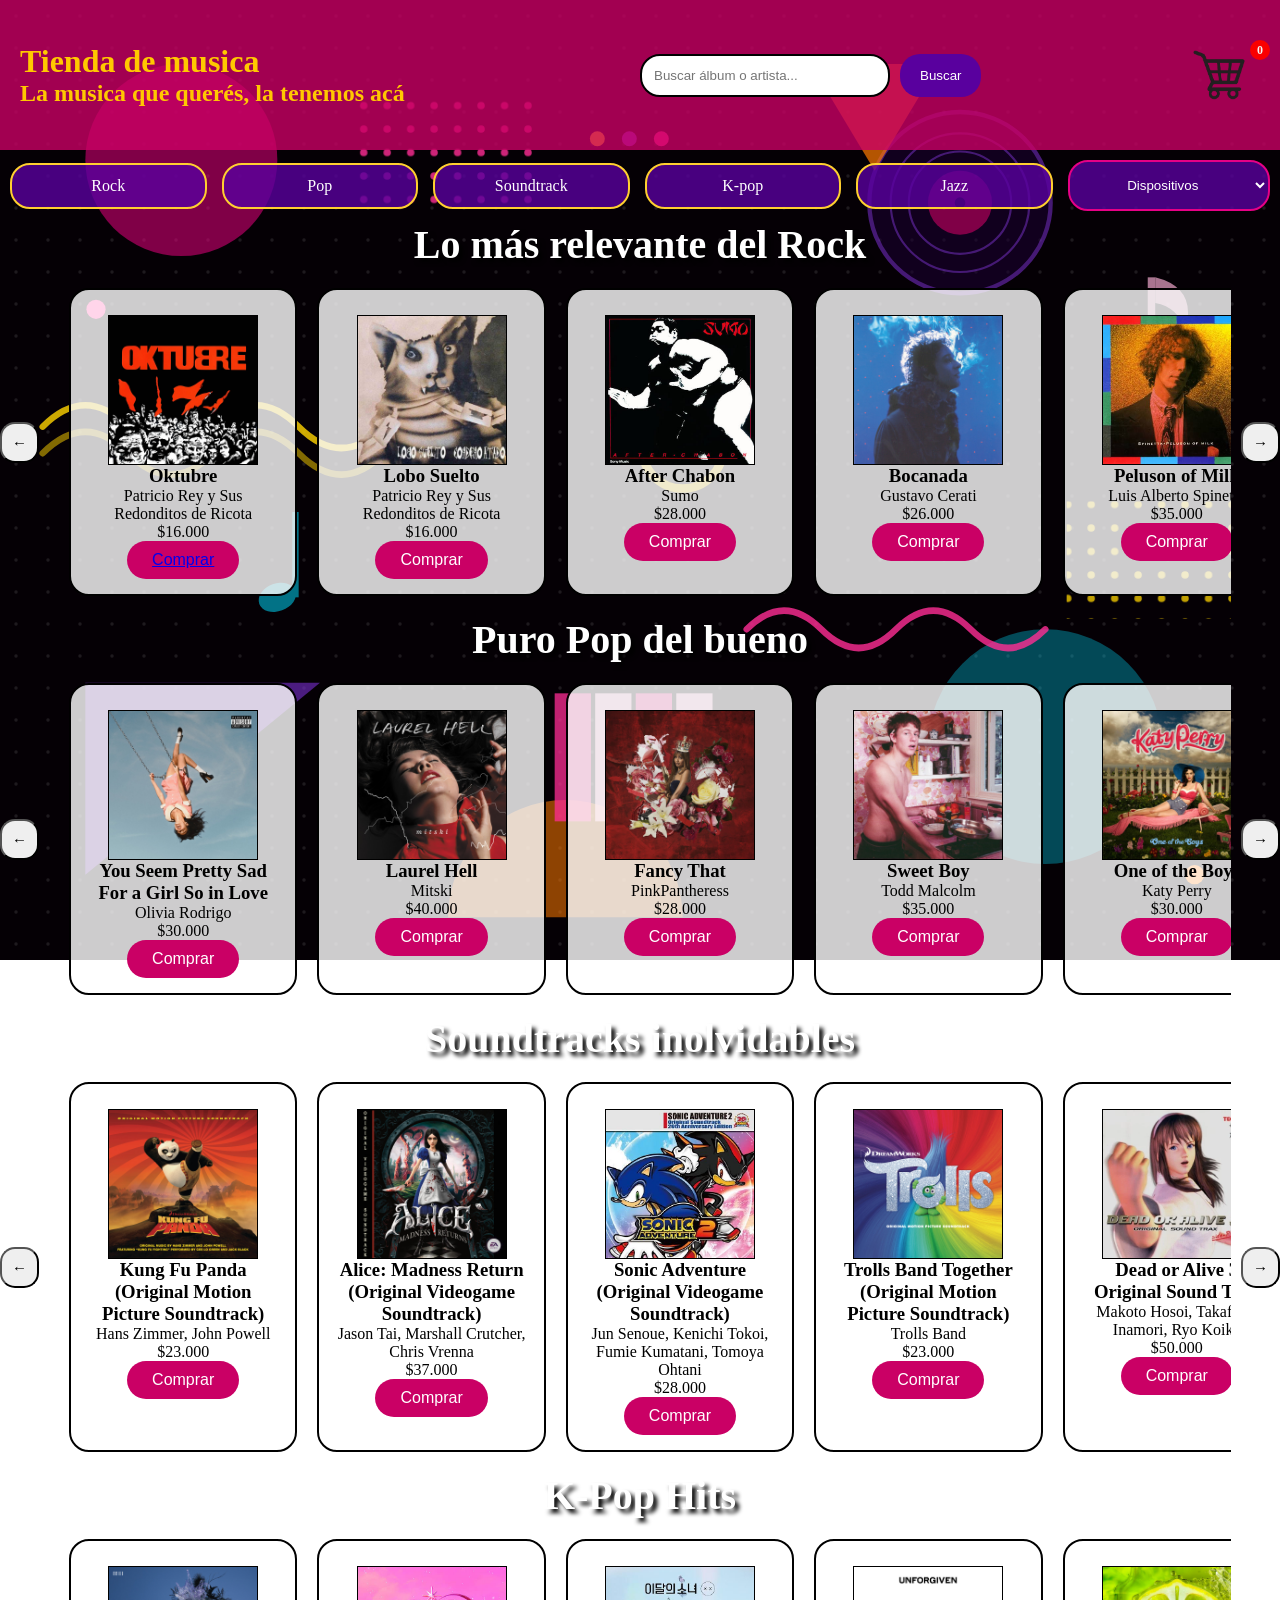
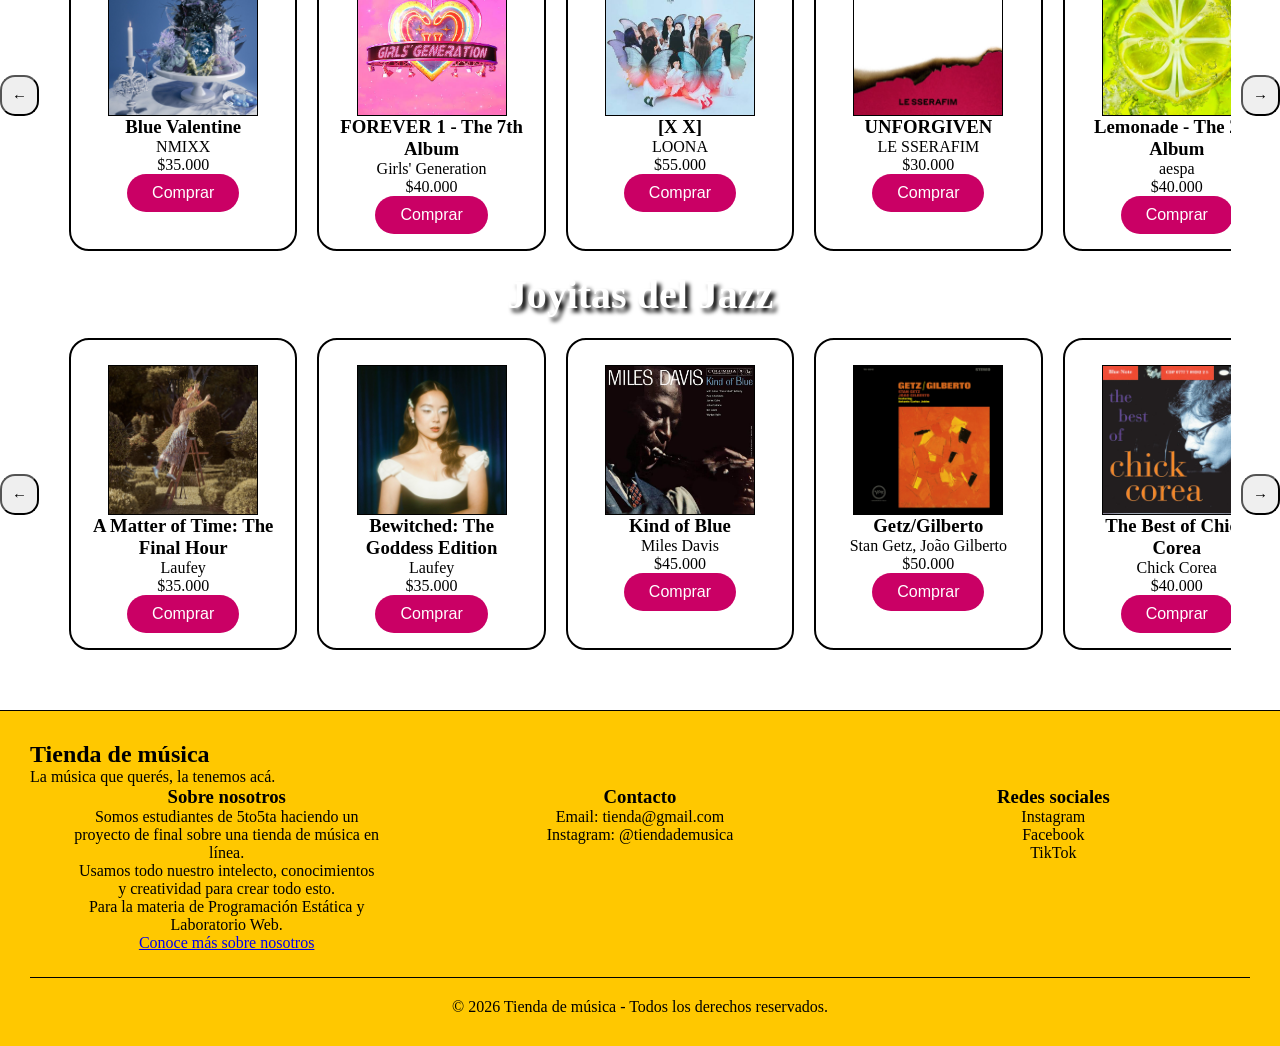
==== Estructuras HTML/Index.html @ fbad21f5 "Subo avance del dia 04/11 de la pagina CarritoDeCompras" ====
<html>
<head>
    <title>Tienda de Musica</title>
    <link rel="stylesheet" href="Index.css">

</head> 

<body>
    
<div class="contenedor">
<header>
    <div class="encabezado">

        <div class="titulo">
            <h1>Tienda de musica</h1>
            <h2>La musica que querés, la tenemos acá</h2>
        </div>

        <div class="buscador">
            <input type="text" placeholder="Buscar álbum o artista...">
            <button>Buscar</button>
        </div>
        <nav>
            <div class="carrito">
                <a href="CarritoDeCompras.html"><img src="Imagenes/carritoImagen.png" alt="Carrito de compras"><span id="contadorCarrito">0</span></a>
            </div>
        </nav>

    </div>
</header>   
</div>
<main>
    <div class="Categorias">
                <a href="#">Rock</a>
                <a href="#">Pop</a>
                <a href="#">Soundtrack</a>
                <a href="#">K-pop</a>
                <a href="#">Jazz</a>    
             <select name="Dispositivos" id="Dispositivos">
        <option value="Dispositivos">Dispositivos</option>  
        <option value="Auriculares"><a href="#">Auriculares</a></option>
        <option value="Parlantes"><a href="#">Parlantes</a></option>
        <option value="Reproductores"><a href="#">Reproductores</a></option>
    </select>
        </div>

<h2 class="titulo-rock">Lo más relevante del Rock</h2>

<div class="carrusel">
<button class="anterior">←</button>

<div class="productos1">
    <div class="Album">
        <img src="Imagenes/PortadaOktubre.jpg" alt="Album Oktubre">
        <h3>Oktubre</h3>
        <p>Patricio Rey y Sus Redonditos de Ricota</p>
        <p>$16.000</p>
        <button class="comprar"><a href="PaginaDeCompraBase.html">Comprar</a></button>    
    </div>
    <div class="Album">
        <img src="Imagenes/PortadaLoboSuelto.jpg" alt="Album Lobo Suelto">
        <h3>Lobo Suelto</h3>
        <p>Patricio Rey y Sus Redonditos de Ricota</p>
        <p>$16.000</p>
        <button class="comprar">Comprar</button>    
    </div>
    <div class="Album">
        <img src="Imagenes/PortadaAfterChabon.jpg" alt="Album After Chabon">
        <h3>After Chabon</h3>
        <p>Sumo</p>
        <p>$28.000</p>
        <button class="comprar">Comprar</button>    
    </div>
    <div class="Album">
        <img src="Imagenes/PortadaBocanada.jpg" alt="Album Bocanada">
        <h3>Bocanada</h3>
        <p>Gustavo Cerati</p>
        <p>$26.000</p>
        <button class="comprar">Comprar</button>    
    </div>
    <div class="Album">
        <img src="Imagenes/PortadaPelusonOfMilk.jpg" alt="Album Peluson of Milk">
        <h3>Peluson of Milk</h3>
        <p>Luis Alberto Spinetta</p>
        <p>$35.000</p>
        <button class="comprar">Comprar</button>    
    </div>
    <div class="Album">
        <img src="Imagenes/PortadaTheCure.jpg" alt="Album The Cure">
        <h3>The Cure</h3>
        <p>The Cure</p>
        <p>$40.000</p>
        <button class="comprar">Comprar</button>
    </div>
    <div class="Album">
        <img src="Imagenes/PortadaRiot.jpg" alt="Album Riot">
        <h3>Riot!</h3>
        <p>Paramore</p>
        <p>$30.000</p>
        <button class="comprar">Comprar</button>
    </div>
    <div class="Album">
        <img src="Imagenes/PortadaAmericanIdiot.jpg" alt="Album American Idiot">
        <h3>American Idiot</h3>
        <p>Green Day</p>
        <p>$25.000</p>
        <button class="comprar">Comprar</button>
    </div>
    <div class="Album">
        <img src="Imagenes/PortadaLetGo.jpg" alt="Album Let Go">
        <h3>Let Go</h3>
        <p>Avril Lavigne</p>
        <p>$32.000</p>
        <button class="comprar">Comprar</button>
    </div>
    <div class="Album">
        <img src="Imagenes/PortadaWeezer.jpg" alt="Album Weezer">
        <h3>Weezer</h3>
        <p>Weezer</p>
        <p>$28.000</p>
        <button class="comprar">Comprar</button>
    </div>
    
    </div>  
     <button class="siguiente">→</button>
    
</div>

<script>
    const productos = document.querySelector(".productos1");
    const siguiente = document.querySelector(".siguiente");
    const anterior = document.querySelector(".anterior");

    siguiente.addEventListener("click", function() {
        productos.scrollLeft += 300;
    });

    anterior.addEventListener("click", function() {
        productos.scrollLeft -= 300;
    });
</script>

<h2 class="titulo-pop">Puro Pop del bueno</h2>

<div class="carrusel">
<button class="anterior2">←</button>

<div class="productos2">
    <div class="Album">
        <img src="Imagenes/PortadaOliviaRodrigo.jpg" alt="Album Olivia Rodrigo">
        <h3>You Seem Pretty Sad For a Girl So in Love</h3>
        <p>Olivia Rodrigo</p>
        <p>$30.000</p>
        <button class="comprar">Comprar</button>    
    </div>
    <div class="Album">
        <img src="Imagenes/PortadaLaurelHell.jpg" alt="Album Laurel Hell">
        <h3>Laurel Hell</h3>
        <p>Mitski</p>
        <p>$40.000</p>
        <button class="comprar">Comprar</button>    
    </div>
    <div class="Album">
        <img src="Imagenes/PortadaFancyThat.jpg" alt="Album Fancy That">
        <h3>Fancy That</h3>
        <p>PinkPantheress</p>
        <p>$28.000</p>
        <button class="comprar">Comprar</button>    
    </div>
    <div class="Album">
        <img src="Imagenes/PortadaSweetBoy.jpg" alt="Album Sweet Boy">
        <h3>Sweet Boy</h3>
        <p>Todd Malcolm</p>
        <p>$35.000</p>
        <button class="comprar">Comprar</button>    
    </div>
    <div class="Album">
        <img src="Imagenes/PortadaOneOfTheBoys.jpg" alt="Album One of the Boys">
        <h3>One of the Boys</h3>
        <p>Katy Perry</p>
        <p>$30.000</p>
        <button class="comprar">Comprar</button>    
    </div>
    <div class="Album">
        <img src="Imagenes/PortadaBabyOneMoreTime.jpg" alt="Album One More Time">
        <h3>...Baby One More Time</h3>
        <p>Britney Spears</p>
        <p>$28.000</p>
        <button class="comprar">Comprar</button>    
    </div>
    <div class="Album">
        <img src="Imagenes/PortadaBornThisWay.jpg" alt="Album Born This Way">
        <h3>Born This Way</h3>
        <p>Lady Gaga</p>
        <p>$35.000</p>
        <button class="comprar">Comprar</button>    
    </div>
    <div class="Album">
        <img src="Imagenes/PortadaElTemploDelPop.jpg" alt="Album El Templo del Pop">
        <h3>El Templo del Pop</h3>
        <p>Miranda!</p>
        <p>$23.000</p>
        <button class="comprar">Comprar</button>    
    </div>
    <div class="Album">
        <img src="Imagenes/PortadaSinRestricciones.jpg" alt="Album Sin Restricciones">
        <h3>Sin Restricciones</h3>
        <p>Miranda!</p>
        <p>$23.000</p>
        <button class="comprar">Comprar</button>    
    </div>

    </div>  
     <button class="siguiente2">→</button>
    
</div>

<script>
    const productosPop = document.querySelector(".productos2");
    const siguientePop = document.querySelector(".siguiente2");
    const anteriorPop = document.querySelector(".anterior2");

    siguientePop.addEventListener("click", function() {
        productosPop.scrollLeft += 300;
    });

    anteriorPop.addEventListener("click", function() {
        productosPop.scrollLeft -= 300;
    });
</script>

<h2 class="titulo-soundtrack">Soundtracks inolvidables</h2>

<div class="carrusel">
<button class="anterior3">←</button>

<div class="productos3">
    <div class="Album">
        <img src="Imagenes/PortadaKungFuPanda.jpg" alt="Album Kung Fu Panda">
        <h3>Kung Fu Panda (Original Motion Picture Soundtrack)</h3>
        <p>Hans Zimmer, John Powell</p>
        <p>$23.000</p>
        <button class="comprar">Comprar</button>    
    </div>
    <div class="Album">
        <img src="Imagenes/PortadaAliceMadnessReturn.jpg" alt="Album Alice Madness Return">
        <h3>Alice: Madness Return (Original Videogame Soundtrack)</h3>
        <p>Jason Tai, Marshall Crutcher, Chris Vrenna</p>
        <p>$37.000</p>
        <button class="comprar">Comprar</button>    
    </div>
    <div class="Album">
        <img src="Imagenes/PortadaSonicAdventure.jpg" alt="Album Sonic Adventure">
        <h3>Sonic Adventure (Original Videogame Soundtrack)</h3>
        <p>Jun Senoue, Kenichi Tokoi, Fumie Kumatani, Tomoya Ohtani</p>
        <p>$28.000</p>
        <button class="comprar">Comprar</button>    
    </div>
    <div class="Album">
        <img src="Imagenes/PortadaTrolls.jpg" alt="Album Trolls">
        <h3>Trolls Band Together (Original Motion Picture Soundtrack)</h3>
        <p>Trolls Band</p>
        <p>$23.000</p>
        <button class="comprar">Comprar</button>    
    </div>
    <div class="Album">
        <img src="Imagenes/PortadaDeadOrAlive3.jpg" alt="Album Dead or Alive 3">
        <h3>Dead or Alive 3 Original Sound Trax</h3>
        <p>Makoto Hosoi, Takafumi Inamori, Ryo Koike</p>
        <p>$50.000</p>
        <button class="comprar">Comprar</button>    
    </div>
    <div class="Album">
        <img src="Imagenes/PortadaCars.jpg" alt="Album Cars">
        <h3>Cars (Original Motion Picture Soundtrack)</h3>
        <p>John Powell, Randy Newman</p>
        <p>$25.000</p>
        <button class="comprar">Comprar</button>    
    </div>
    <div class="Album">
        <img src="Imagenes/PortadaZelda.jpg" alt="Album The Legend of Zelda">
        <h3>The Legend of Zelda: Ocarina of Time (Original Soundtrack)</h3>
        <p>Koji Kondo</p>
        <p>$40.000</p>
        <button class="comprar">Comprar</button>    
    </div>
    <div class="Album">
        <img src="Imagenes/PortadaRocky.jpg" alt="Album Rocky">
        <h3>Rocky III: "Eye of the Tiger survivor" (Original Motion Picture Soundtrack)</h3>
        <p>Frankie Sullivan, Jim Peterik</p>
        <p>$30.000</p>
        <button class="comprar">Comprar</button>    
    </div>
    <div class="Album">
        <img src="Imagenes/PortadaSplatoon2.jpg" alt="Album Splatoon 2">
        <h3>Splatoon 2 (Original Soundtrack)</h3>
        <p>Toru Minegishi, Ryo Nagamatsu, Mitsuhiro Kida, Takahisa Yamamoto,Isami Yoshida</p>
        <p>$60.000</p>
        <button class="comprar">Comprar</button>    
    </div>
    <div class="Album">
        <img src="Imagenes/PortadaIDV.jpg" alt="Album IDV">
        <h3>Identity V Anniversary Sound Track(Call of the Abyss)</h3>
        <p>Wang Jingfei, Tang Yuchen, Zhejiang, Lang Lang</p>
        <p>$45.000</p>
        <button class="comprar">Comprar</button>    
    </div>

    </div>  
     <button class="siguiente3">→</button>
    
</div>

<script>
    const productosSoundtrack = document.querySelector(".productos3");
    const siguienteSoundtrack = document.querySelector(".siguiente3");
    const anteriorSoundtrack = document.querySelector(".anterior3");

    siguienteSoundtrack.addEventListener("click", function() {
        productosSoundtrack.scrollLeft += 300;
    });

    anteriorSoundtrack.addEventListener("click", function() {
        productosSoundtrack .scrollLeft -= 300;
    });
</script>

<h2 class="titulo-kpop">K-Pop Hits</h2>

<div class="carrusel">
<button class="anterior4">←</button>

<div class="productos4">
    <div class="Album">
        <img src="Imagenes/PortadaBlueValentine.jpg" alt="Album Blue Valentine">
        <h3>Blue Valentine</h3>
        <p>NMIXX</p>
        <p>$35.000</p>
        <button class="comprar">Comprar</button>    
    </div>
    <div class="Album">
        <img src="Imagenes/PortadaFOREVER1.jpg" alt="Album FOREVER 1">
        <h3>FOREVER 1 - The 7th Album</h3>
        <p>Girls' Generation</p>
        <p>$40.000</p>
        <button class="comprar">Comprar</button>    
    </div>
    <div class="Album">
        <img src="Imagenes/PortadaXX.jpg" alt="Album Loona">
        <h3>[X X]</h3>
        <p>LOONA</p>
        <p>$55.000</p>
        <button class="comprar">Comprar</button>    
    </div>
    <div class="Album">
        <img src="Imagenes/PortadaUnforgiven.jpg" alt="Album Unforgiven">
        <h3>UNFORGIVEN</h3>
        <p>LE SSERAFIM</p>
        <p>$30.000</p>
        <button class="comprar">Comprar</button>    
    </div>
    <div class="Album">
        <img src="Imagenes/PortadaLemonade.jpg" alt="Album Lemonade">
        <h3>Lemonade - The 2nd Album</h3>
        <p>aespa</p>
        <p>$40.000</p>
        <button class="comprar">Comprar</button>    
    </div>
    <div class="Album">
        <img src="Imagenes/PortadaEyesWideOpen.jpg" alt="Album Eyes Wide Open">
        <h3>Eyes Wide Open</h3>
        <p>TWICE</p>
        <p>$35.000</p>
        <button class="comprar">Comprar</button>    
    </div>
    <div class="Album">
        <img src="Imagenes/PortadaRedLight.jpg" alt="Album Red Light">
        <h3>Red Light - The 3rd Album</h3>
        <p>f(x)</p>
        <p>$45.000</p>
        <button class="comprar">Comprar</button>    
    </div>
    <div class="Album">
        <img src="Imagenes/PortadaTheRed.jpg" alt="Album The Red">
        <h3>The Red - The 1st Album</h3>
        <p>Red Velvet</p>
        <p>$40.000</p>
        <button class="comprar">Comprar</button>    
    </div>
    <div class="Album">
        <img src="Imagenes/PortadaPeekABoo.jpg" alt="Album Peek-A-Boo">
        <h3>Perfect Velvet - The 2nd Album</h3>
        <p>Red Velvet</p>
        <p>$40.000</p>
        <button class="comprar">Comprar</button>    
    </div>
    <div class="Album">
        <img src="Imagenes/PortadaTheWonderYears.jpg" alt="Album The Wonder Years">
        <h3>The Wonder Years</h3>
        <p>Wonder Girls</p>
        <p>$60.000</p>
        <button class="comprar">Comprar</button>    
    </div>

    </div>  
     <button class="siguiente4">→</button>
    
</div>

<script>
    const productosKpop = document.querySelector(".productos4");
    const siguienteKpop = document.querySelector(".siguiente4");
    const anteriorKpop = document.querySelector(".anterior4");

    siguienteKpop.addEventListener("click", function() {
        productosKpop.scrollLeft += 300;
    });

    anteriorKpop.addEventListener("click", function() {
        productosKpop .scrollLeft -= 300;
    });
</script>

<h2 class="titulo-Jazz">Joyitas del Jazz</h2>

<div class="carrusel">
<button class="anterior5">←</button>

<div class="productos5">
    <div class="Album">
        <img src="Imagenes/PortadaAMatterofTime.jpg" alt="Album A Matter of Time">
        <h3>A Matter of Time: The Final Hour</h3>
        <p>Laufey</p>
        <p>$35.000</p>
        <button class="comprar">Comprar</button>    
    </div>
    <div class="Album">
        <img src="Imagenes/PortadaBewitched.jpg" alt="Album Bewitched">
        <h3>Bewitched: The Goddess Edition</h3>
        <p>Laufey</p>
        <p>$35.000</p>
        <button class="comprar">Comprar</button>    
    </div>
    <div class="Album">
        <img src="Imagenes/PortadaKindofBlue.jpg" alt="Album Kind of Blue">
        <h3>Kind of Blue</h3>
        <p>Miles Davis</p>
        <p>$45.000</p>
        <button class="comprar">Comprar</button>    
    </div>
    <div class="Album">
        <img src="Imagenes/PortadaGetzGiliberto.jpg" alt="Album Getz/Gilberto">
        <h3>Getz/Gilberto</h3>
        <p>Stan Getz, João Gilberto</p>
        <p>$50.000</p>
        <button class="comprar">Comprar</button>    
    </div>
    <div class="Album">
        <img src="Imagenes/PortadaTheBestOfChickCorea.jpg" alt="Album The Best of Chick Corea">
        <h3>The Best of Chick Corea</h3>
        <p>Chick Corea</p>
        <p>$40.000</p>
        <button class="comprar">Comprar</button>    
    </div>
    <div class="Album">
        <img src="Imagenes/PortadaBossaHulaNova.jpg" alt="Album Bossa Hula Nova">
        <h3>Bossa Hula Nova</h3>
        <p>Lisa Ono</p>
        <p>$50.000</p>
        <button class="comprar">Comprar</button>    
    </div>
    <div class="Album">
        <img src="Imagenes/PortadaSeychelles.jpg" alt="Album SEYCHELLES">
        <h3>SEYCHELLES</h3>
        <p>Masayoshi Takanaka</p>
        <p>$35.000</p>
        <button class="comprar">Comprar</button>    
    </div>
    <div class="Album">
        <img src="Imagenes/PortadaBrasilianSkies.jpg" alt="Album Brasilian Skies">
        <h3>Brasilian Skies</h3>
        <p>Masayoshi Takanaka</p>
        <p>$35.000</p>
        <button class="comprar">Comprar</button>    
    </div>
    <div class="Album">
        <img src="Imagenes/PortadaMemoryBomb.jpg" alt="Album Memory Bomb">
        <h3>Memory Bomb</h3>
        <p>Kiefer</p>
        <p>$50.000</p>
        <button class="comprar">Comprar</button>    
    </div>
    <div class="Album">
        <img src="Imagenes/PortadaDedicatedToYou.jpg" alt="Album Dedicated to You">
        <h3>Dedicated to You</h3>
        <p>Branford Marsalis Quartet</p>
        <p>$43.000</p>
        <button class="comprar">Comprar</button>    
    </div>

    </div>  
     <button class="siguiente5">→</button>
    
</div>

<script>
    const productosJazz = document.querySelector(".productos5");
    const siguienteJazz = document.querySelector(".siguiente5");
    const anteriorJazz = document.querySelector(".anterior5");

    siguienteJazz.addEventListener("click", function() {
        productosJazz.scrollLeft += 300;
    });

    anteriorJazz.addEventListener("click", function() {
        productosJazz .scrollLeft -= 300;
    });
</script>

</main>

<footer class="pie">
<div class="tituloProyecto">
    <h2>Tienda de música</h2>
    <p>La música que querés, la tenemos acá.</p>
    </div>

    <div class="informacion">
        <div>
            <h3>Sobre nosotros</h3>
            <p>Somos estudiantes de 5to5ta haciendo un proyecto de final sobre una tienda de música en línea.</p>
            <P>Usamos todo nuestro intelecto, conocimientos y creatividad para crear todo esto.</P>
            <p>Para la materia de Programación Estática y Laboratorio Web.</p>
            <a href="Nosotros.html">Conoce más sobre nosotros</a>
        </div>
        <div>
            <h3>Contacto</h3>
            <p>Email: tienda@gmail.com</p>
            <p>Instagram: @tiendademusica</p>
        </div>
         <div>
            <h3>Redes sociales</h3>
            <p>Instagram</p>
            <p>Facebook</p>
            <p>TikTok</p>
        </div>
    </div>
    <div class="derechosAutor">
        <p>© 2026 Tienda de música - Todos los derechos reservados.</p>
    </div>

</footer>
<script>
    
    document.addEventListener("click", function(evento) { 
   
    if (evento.target.classList.contains("comprar")) { 
        const tarjetaAlbum = evento.target.closest(".Album"); 
        
        if (tarjetaAlbum) { 
           
            const infoDiscoSeleccionado = { 
                titulo: tarjetaAlbum.querySelector("h3")?.textContent || "Sin título", 
                artista: tarjetaAlbum.querySelector("p")?.textContent || "Artista desconocido", 
                imagen: tarjetaAlbum.querySelector("img")?.getAttribute("src") || "" 
            }; 
            
            localStorage.setItem("discoParaFicha", JSON.stringify(infoDiscoSeleccionado)); 
            window.location.href = "PaginaDeCompraBase.html"; 
        } 
    } 
}); 

function actualizarContadorIndex() { 
    const contador = document.getElementById("contadorCarrito"); 
    if (!contador) return; 

    const carrito = JSON.parse(localStorage.getItem("carritoTienda")) || []; 
    const totalProductos = carrito.reduce((acumulador, item) => acumulador + (item.cantidad || 0), 0); 
    
    contador.textContent = totalProductos; 
} 


document.addEventListener("DOMContentLoaded", actualizarContadorIndex);
</script>
</body>

</html>
---- Estructuras HTML/Index.css ----
*{
    box-sizing: border-box;
    padding: 0;
    margin: 0;
}

body {
    background: url("Estilo Imagenes/FondoPaginaIndex.svg");
    background-size: cover;
    background-attachment: fixed;
    background-repeat: no-repeat;
    margin: 0;
}



.contenedor {
  display: flex;
  flex-direction: column;
  background-color: rgb(202, 0, 101, 0.8);
}

header{
    position: relative;
}
header nav {
  position: absolute;
  right: 20px;
  top: 50px;
  align-items: center;
}

header nav img{
  height: 50px;

}

#contadorCarrito {
  position: absolute;
  top: -10px;
  right: -10px;
  background-color: hsl(0, 100%, 49%);
  color: #f3f3f3;
  border-radius: 100%;
  display: inline-block;
  width: 20px;
  line-height: 20px;
  aspect-ratio: 1;
  text-align: center;
  font-size: 12px;
  font-weight: bold;
 
}
.encabezado{
  height: 150px;
  padding: 20px;
  min-height: 60px;
  font-family: Georgia, serif;

  position: relative;
    display: flex;
    align-items: center;
    border-radius: 20px;
}

.encabezado h1 {
  color: rgb(255, 200, 0);
}

.encabezado h2 {
  margin-top: 0;
  color: rgb(255, 200, 0);
}

.buscador {
    position: absolute;
    left: 50%;
    display: flex;
    gap: 10px;
}

.buscador input {
    padding: 12px;
    width: 250px;
    border: 2px solid black;
    border-radius: 20px;
}

.buscador button {
    padding: 12px 20px;
    background-color: rgb(89, 0, 158);
    color: white;
    border: none;
    border-radius: 20px;
}

.titulo-rock, .titulo-pop, .titulo-soundtrack, .titulo-kpop, .titulo-Jazz {
    text-align: center;
    font-size: 40px;
    color: white;
    text-shadow: black 4px 4px 4px;
}

    .Categorias {
    display: flex;
    flex-direction: row;
    justify-content: space-between;
    align-items: center;
    gap: 15px;
    padding: 10px;
    overflow-x: auto;
    scrollbar-width: none;
}

.Categorias a {
    flex: 1;
    text-align: center;
    padding: 12px;
    border: 2px solid rgb(255, 207, 48);
    border-radius: 20px;
    background-color: rgb(89, 0, 158, 0.8);
    color: white;
    text-decoration: none;
}       

    .Categorias a:link, .Categorias a:visited {
    color: white;
    }

    .Categorias select {
    flex: 1;
    text-align: center;
    color: white;
    padding: 15px;
    border: 2px solid rgb(230, 0, 134);
    box-sizing: border-box;
    border-radius: 20px;
    background-color: rgb(89, 0, 158, 0.8);
}

.carrusel {
    display: flex;
    align-items: center;
    gap: 10px;      
}

.productos1, .productos2, .productos3, .productos4, .productos5 {
    display: flex;
    gap: 20px;
    padding: 20px;
    overflow: hidden;
    flex: 1;
    scroll-behavior: smooth;
}

.album {
    flex: 0 0 20%;
    border: 2px solid;
    padding: 15px;
    text-align: center;
    background-color: rgba(255, 255, 255, 0.8);
    border-radius: 20px;
    transition: transform 0.3s;

}

.album:hover {
    transform: scale(1.05);
}

.album img {
    margin-top: 10px;
    width: 150px;
    height: 150px;
    border: 1px solid black;
    object-fit: cover;
}

.anterior, .siguiente, .anterior2,.siguiente2,
 .anterior3,.siguiente3, .anterior4,.siguiente4,
  .anterior5,.siguiente5 {
    font-size: 15px;
    padding: 10px;
     border-radius: 15px;
     transition-duration: 2s;
     transition-property: all;
     transition-timing-function: ease-in-out;
     
}

.comprar {
    background-color: rgb(202, 0, 101);
    color: white;
    border: none;
    padding: 10px 25px;
    border-radius: 20px;
    font-size: 16px;
}

.comprar a:hover, .comprar a:visited {
    color: white;
}

    .pie {
        padding: 30px;
        margin-top: 40px;
        border-top: 1px solid black;
        background-color: rgb(255, 200, 0);
    }

    .informacion {
        display: flex;
        justify-content: space-around;
        gap: 20px;
    }

    .informacion div {
        width: 25%;
        text-align: center;
    }

    .derechosAutor {
        text-align: center;
        border-top: 1px solid black;
        margin-top: 25px;
        padding-top: 20px;
        width: 100%;
    }
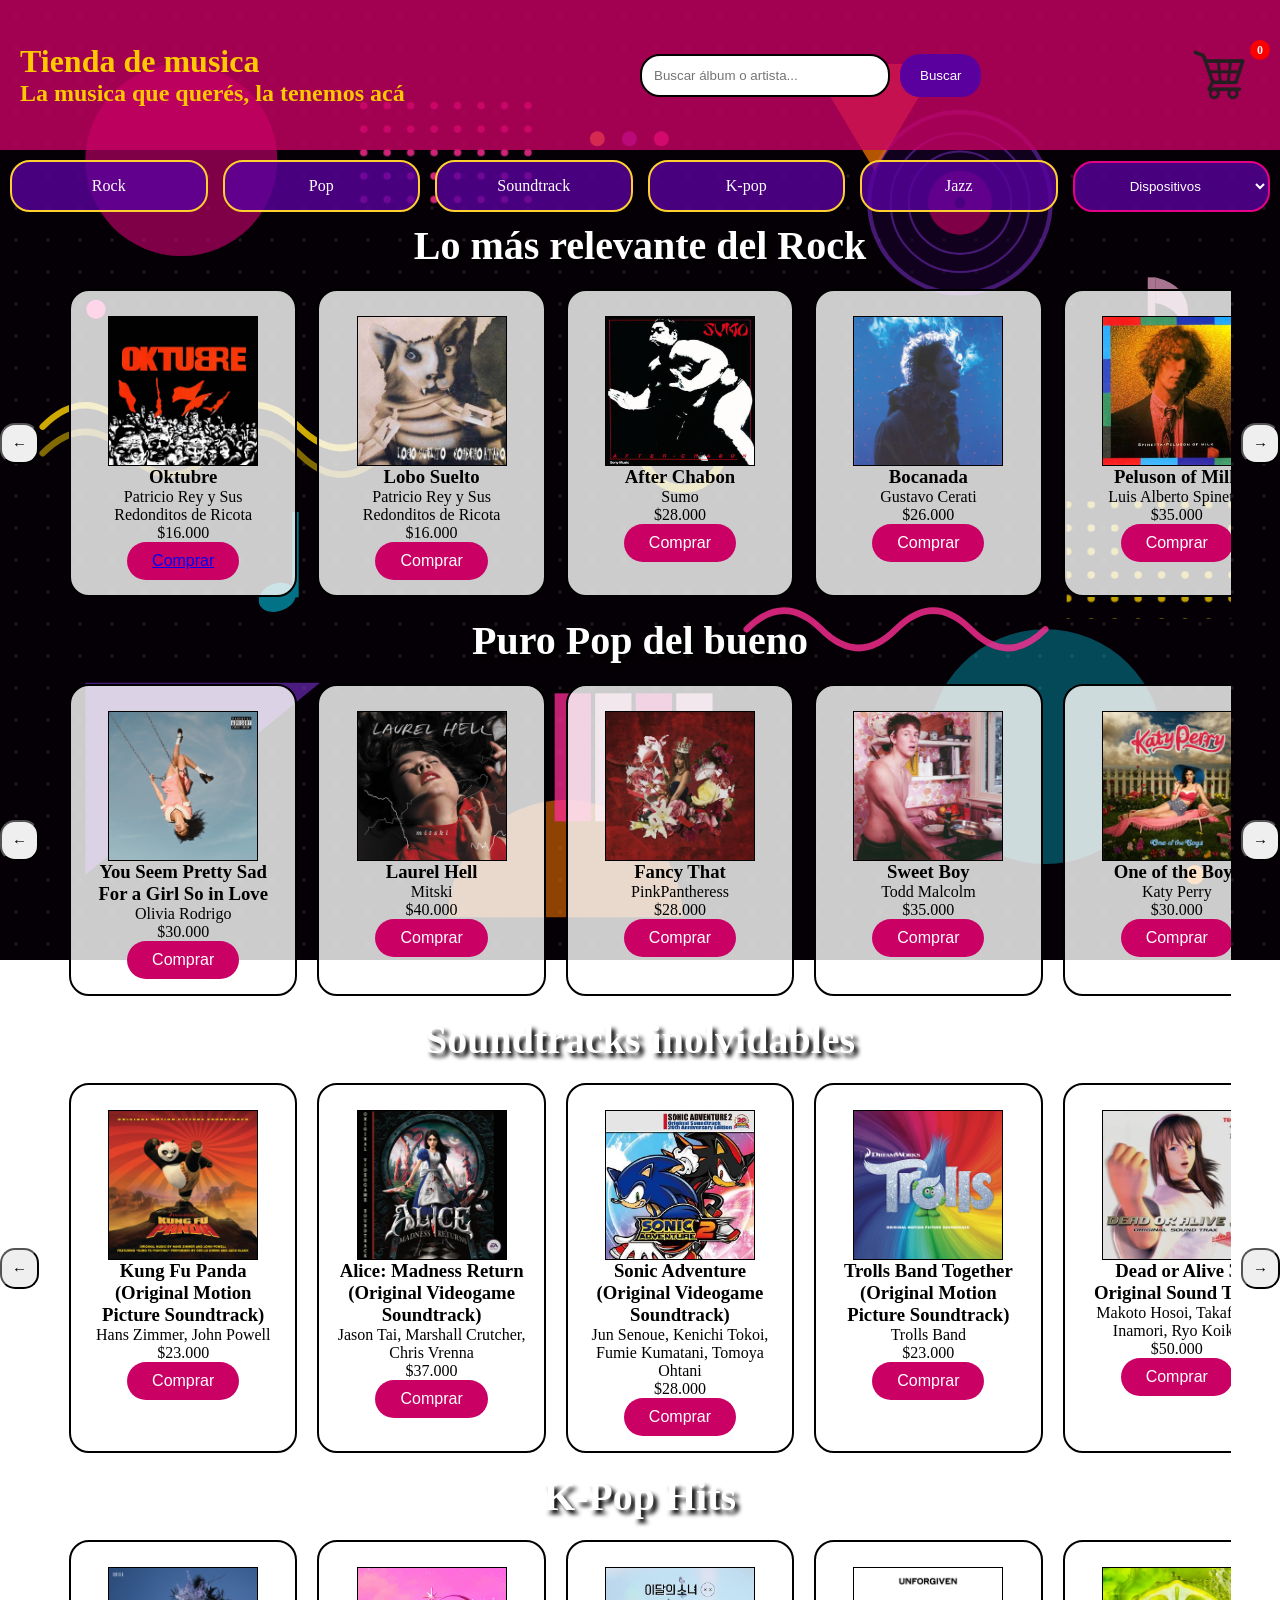
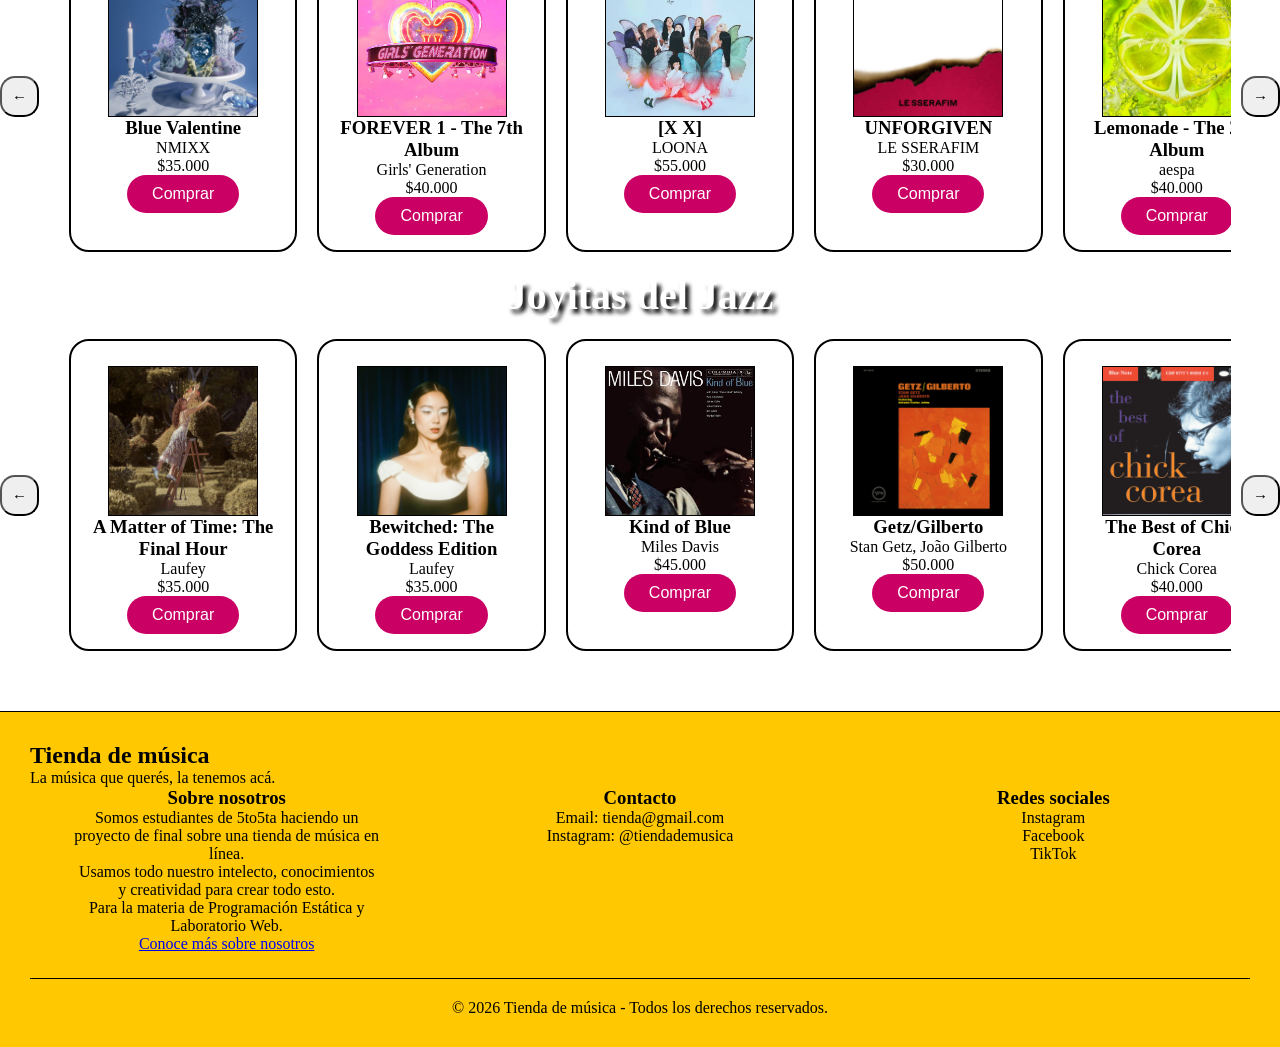
==== commit 0152d910: "Terminando de actualizar el repositorio" ====
--- a/Estructuras HTML/Index.html
+++ b/Estructuras HTML/Index.html
@@ -581,9 +581,8 @@
     contador.textContent = totalProductos; 
 } 
 
-
 document.addEventListener("DOMContentLoaded", actualizarContadorIndex);
 </script>
 </body>
 
-</html>     +</html>     
--- a/Estructuras HTML/Index.css
+++ b/Estructuras HTML/Index.css
@@ -17,7 +17,11 @@
 .contenedor {
   display: flex;
   flex-direction: column;
+
   background-color: rgb(202, 0, 101, 0.8);
+
+  background-color: rgba(202, 0, 101, 0.8);
+
 }
 
 header{
@@ -115,10 +119,14 @@
 .Categorias a {
     flex: 1;
     text-align: center;
-    padding: 12px;
+    padding: 15px;
     border: 2px solid rgb(255, 207, 48);
     border-radius: 20px;
+
     background-color: rgb(89, 0, 158, 0.8);
+
+    background-color: rgba(89, 0, 158, 0.8);
+
     color: white;
     text-decoration: none;
 }       
@@ -135,7 +143,11 @@
     border: 2px solid rgb(230, 0, 134);
     box-sizing: border-box;
     border-radius: 20px;
+
     background-color: rgb(89, 0, 158, 0.8);
+
+    background-color: rgba(89, 0, 158, 0.8);
+
 }
 
 .carrusel {
@@ -152,8 +164,8 @@
     flex: 1;
     scroll-behavior: smooth;
 }
-
-.album {
+.Album {
+
     flex: 0 0 20%;
     border: 2px solid;
     padding: 15px;
@@ -168,7 +180,11 @@
     transform: scale(1.05);
 }
 
-.album img {
+.Album:hover {
+    transform: scale(1.05);
+}
+
+.Album img {
     margin-top: 10px;
     width: 150px;
     height: 150px;
@@ -189,6 +205,8 @@
 }
 
 .comprar {
+    display: inline-block;
+    text-decoration: none;
     background-color: rgb(202, 0, 101);
     color: white;
     border: none;
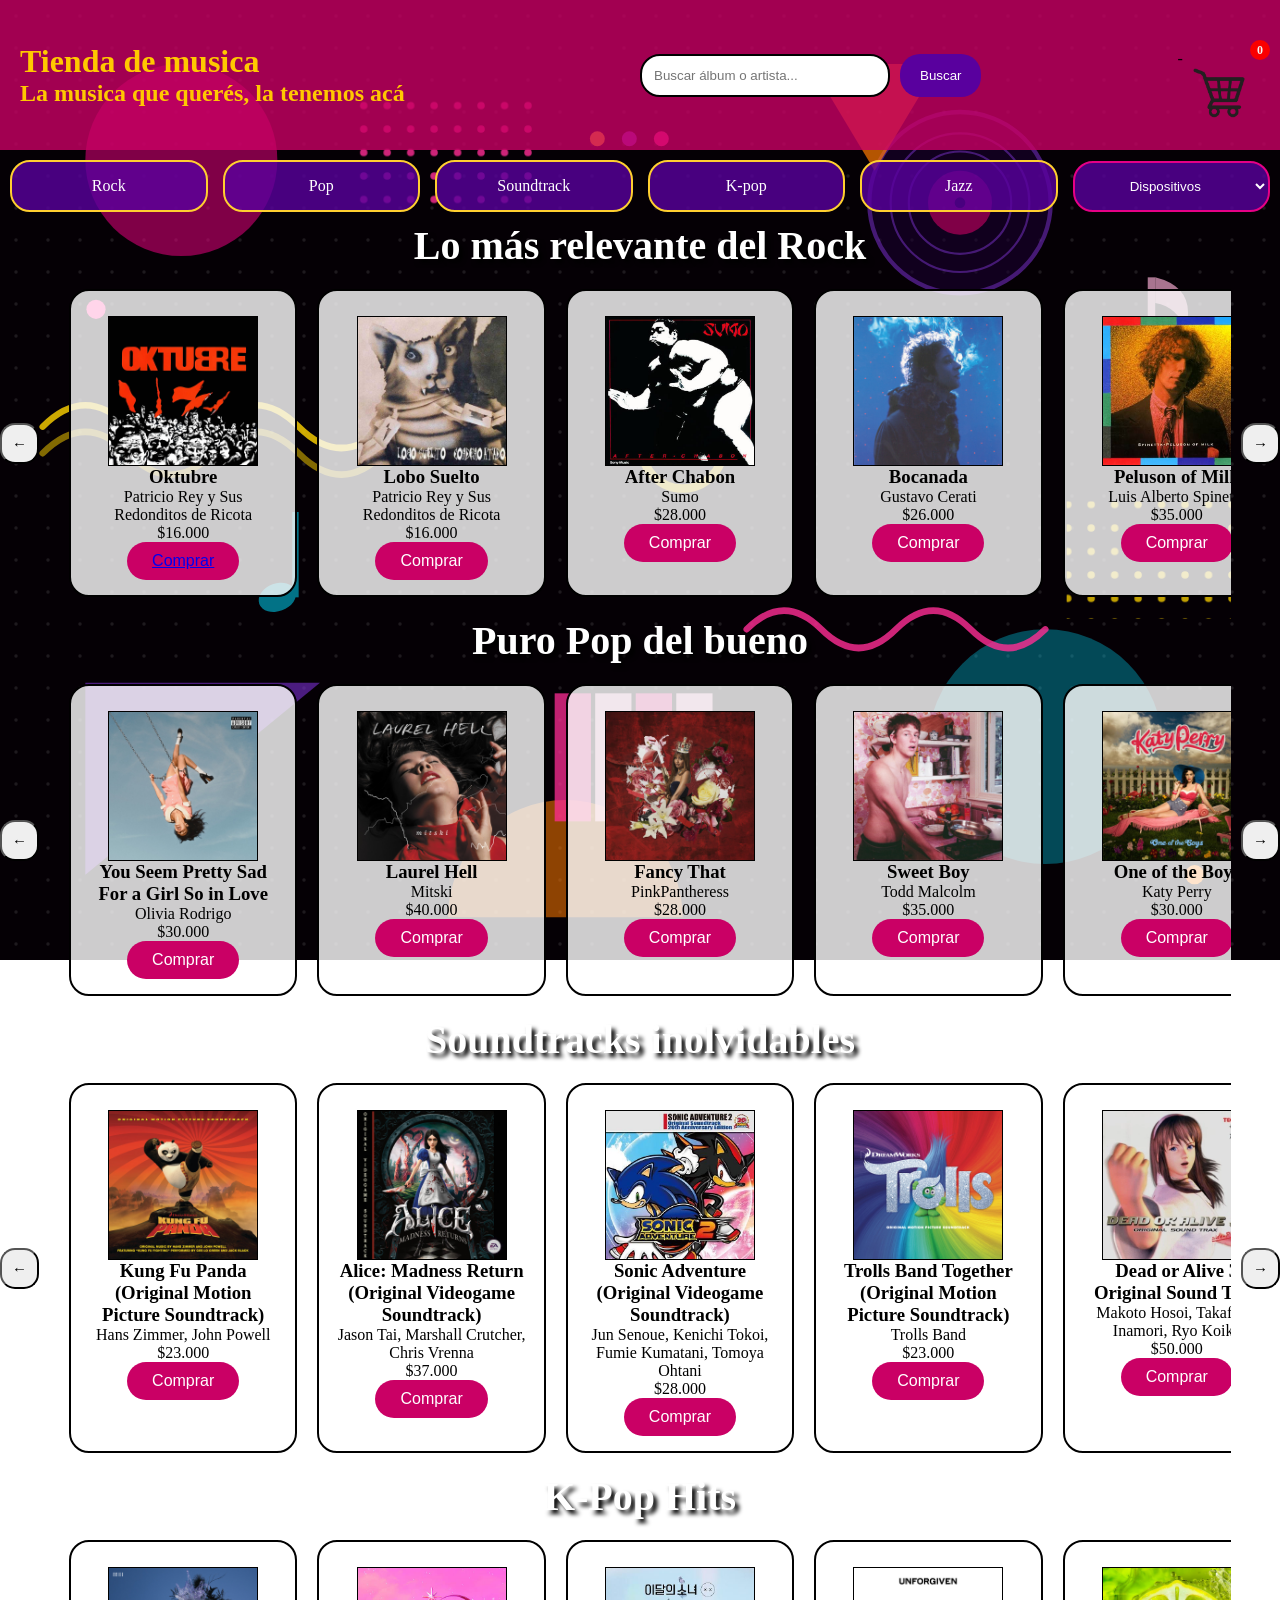
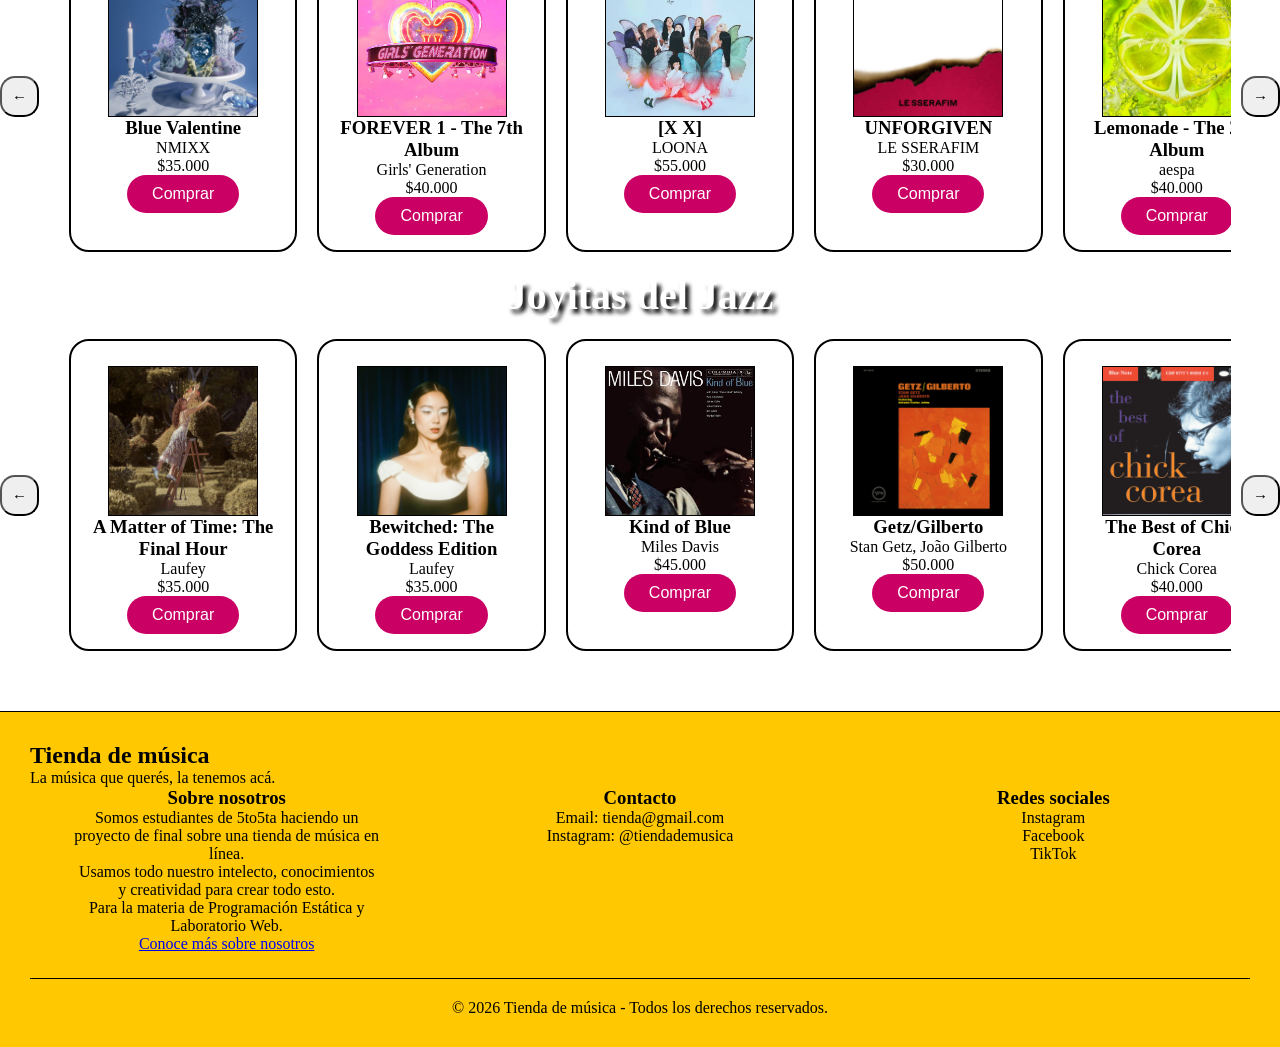
==== commit 75913fe6: "04/11 avance CarritoDeCompras" ====
--- a/Estructuras HTML/Index.html
+++ b/Estructuras HTML/Index.html
@@ -20,7 +20,7 @@
             <input type="text" placeholder="Buscar álbum o artista...">
             <button>Buscar</button>
         </div>
-        <nav>
+        <nav>-
             <div class="carrito">
                 <a href="CarritoDeCompras.html"><img src="Imagenes/carritoImagen.png" alt="Carrito de compras"><span id="contadorCarrito">0</span></a>
             </div>
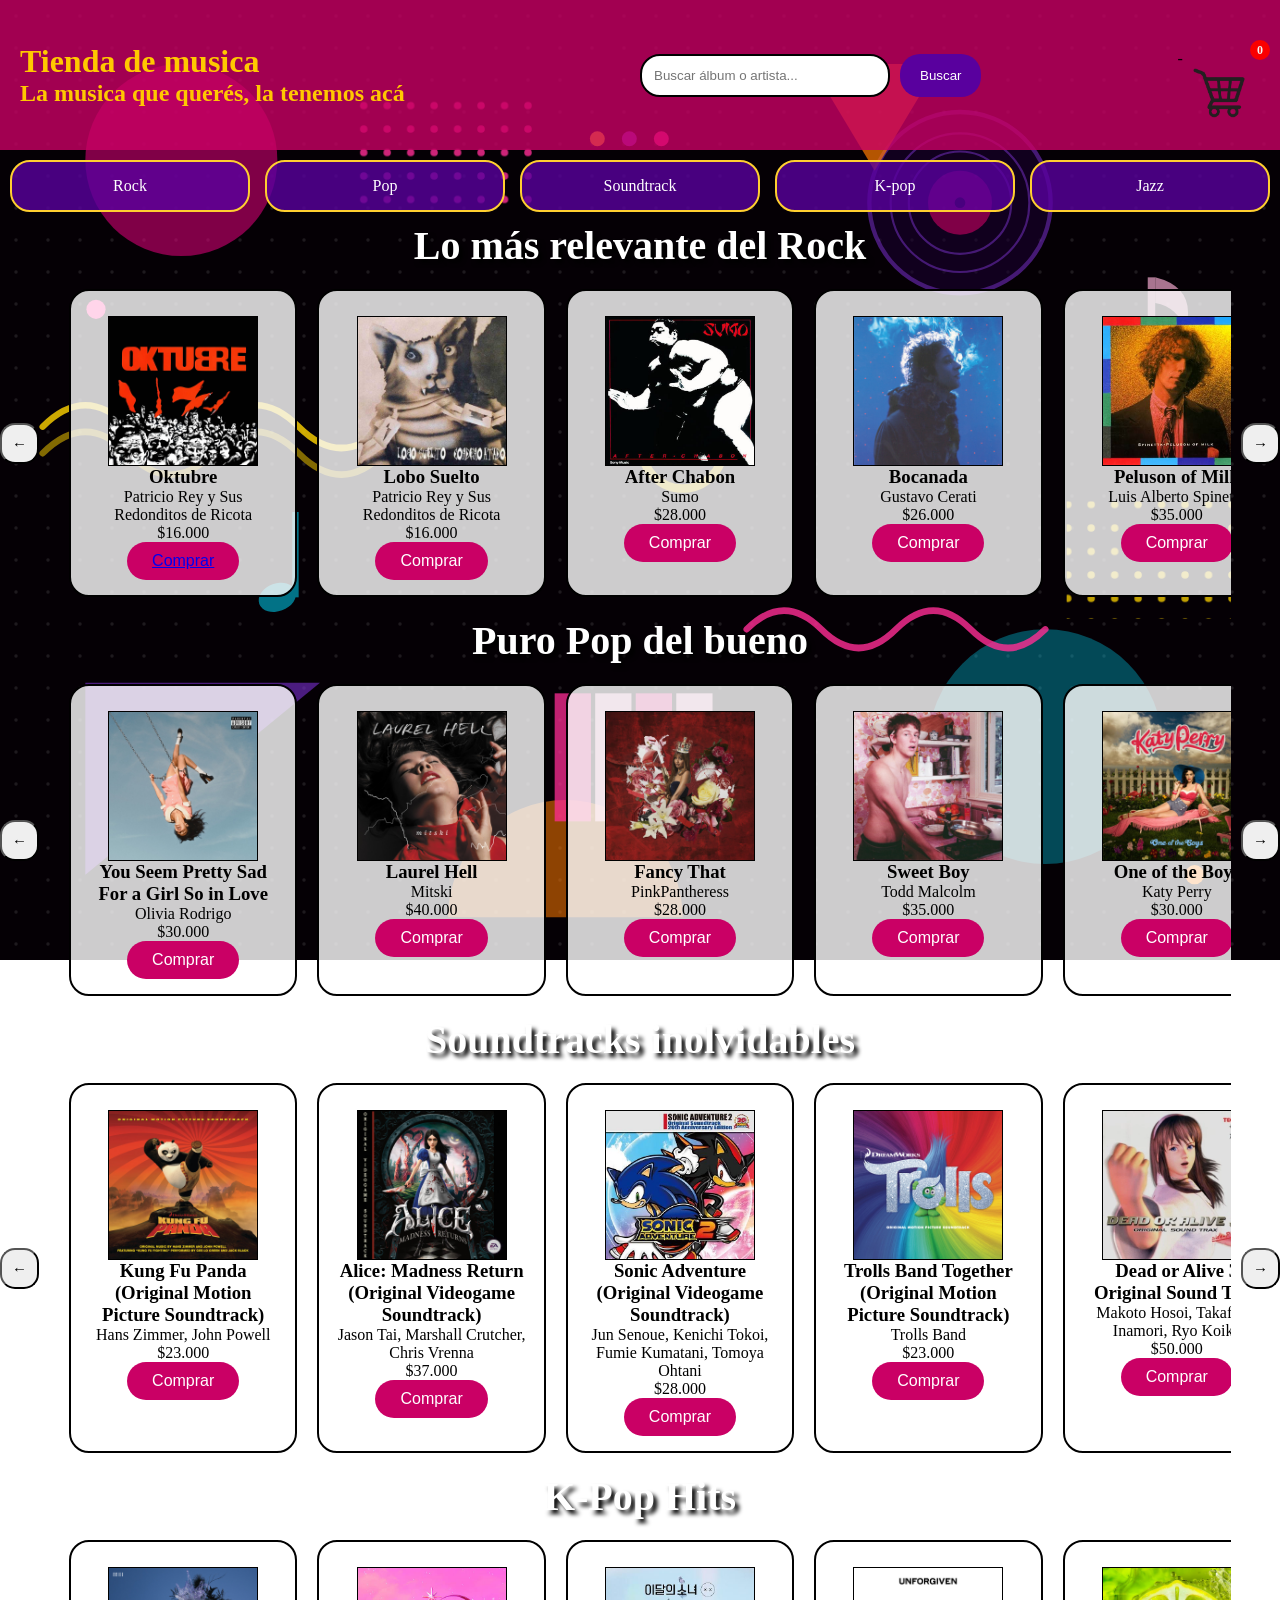
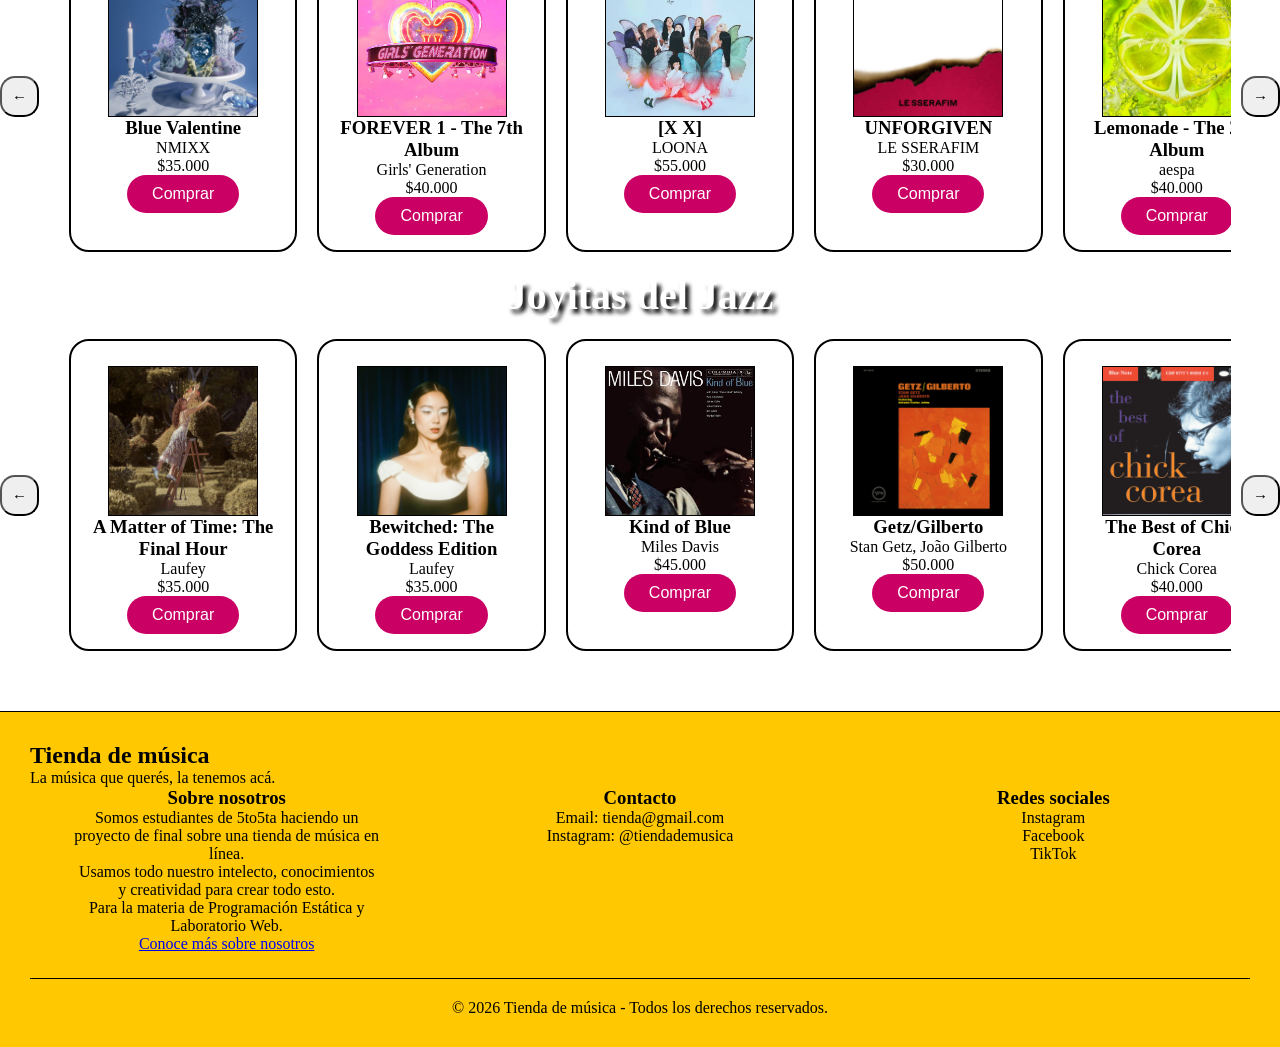
==== commit 68738823: "subo avance dia" ====
--- a/Estructuras HTML/Index.html
+++ b/Estructuras HTML/Index.html
@@ -31,17 +31,11 @@
 </div>
 <main>
     <div class="Categorias">
-                <a href="#">Rock</a>
-                <a href="#">Pop</a>
-                <a href="#">Soundtrack</a>
-                <a href="#">K-pop</a>
-                <a href="#">Jazz</a>    
-             <select name="Dispositivos" id="Dispositivos">
-        <option value="Dispositivos">Dispositivos</option>  
-        <option value="Auriculares"><a href="#">Auriculares</a></option>
-        <option value="Parlantes"><a href="#">Parlantes</a></option>
-        <option value="Reproductores"><a href="#">Reproductores</a></option>
-    </select>
+        <a href="Rock.html">Rock</a>
+        <a href="Pop.html">Pop</a>
+        <a href="Soundtrack.html">Soundtrack</a>
+        <a href="Kpop.html">K-pop</a>
+        <a href="Jazz.html">Jazz</a>    
         </div>
 
 <h2 class="titulo-rock">Lo más relevante del Rock</h2>
@@ -57,6 +51,7 @@
         <p>$16.000</p>
         <button class="comprar"><a href="PaginaDeCompraBase.html">Comprar</a></button>    
     </div>
+
     <div class="Album">
         <img src="Imagenes/PortadaLoboSuelto.jpg" alt="Album Lobo Suelto">
         <h3>Lobo Suelto</h3>
@@ -64,6 +59,7 @@
         <p>$16.000</p>
         <button class="comprar">Comprar</button>    
     </div>
+
     <div class="Album">
         <img src="Imagenes/PortadaAfterChabon.jpg" alt="Album After Chabon">
         <h3>After Chabon</h3>
@@ -71,6 +67,7 @@
         <p>$28.000</p>
         <button class="comprar">Comprar</button>    
     </div>
+
     <div class="Album">
         <img src="Imagenes/PortadaBocanada.jpg" alt="Album Bocanada">
         <h3>Bocanada</h3>
@@ -78,6 +75,7 @@
         <p>$26.000</p>
         <button class="comprar">Comprar</button>    
     </div>
+
     <div class="Album">
         <img src="Imagenes/PortadaPelusonOfMilk.jpg" alt="Album Peluson of Milk">
         <h3>Peluson of Milk</h3>
@@ -85,6 +83,7 @@
         <p>$35.000</p>
         <button class="comprar">Comprar</button>    
     </div>
+
     <div class="Album">
         <img src="Imagenes/PortadaTheCure.jpg" alt="Album The Cure">
         <h3>The Cure</h3>
@@ -92,6 +91,7 @@
         <p>$40.000</p>
         <button class="comprar">Comprar</button>
     </div>
+
     <div class="Album">
         <img src="Imagenes/PortadaRiot.jpg" alt="Album Riot">
         <h3>Riot!</h3>
@@ -99,6 +99,7 @@
         <p>$30.000</p>
         <button class="comprar">Comprar</button>
     </div>
+
     <div class="Album">
         <img src="Imagenes/PortadaAmericanIdiot.jpg" alt="Album American Idiot">
         <h3>American Idiot</h3>
@@ -106,6 +107,7 @@
         <p>$25.000</p>
         <button class="comprar">Comprar</button>
     </div>
+
     <div class="Album">
         <img src="Imagenes/PortadaLetGo.jpg" alt="Album Let Go">
         <h3>Let Go</h3>
@@ -113,6 +115,7 @@
         <p>$32.000</p>
         <button class="comprar">Comprar</button>
     </div>
+
     <div class="Album">
         <img src="Imagenes/PortadaWeezer.jpg" alt="Album Weezer">
         <h3>Weezer</h3>
@@ -584,5 +587,4 @@
 document.addEventListener("DOMContentLoaded", actualizarContadorIndex);
 </script>
 </body>
-
-</html>     
+</html>
--- a/Estructuras HTML/Index.css
+++ b/Estructuras HTML/Index.css
@@ -244,4 +244,3 @@
         padding-top: 20px;
         width: 100%;
     }
-
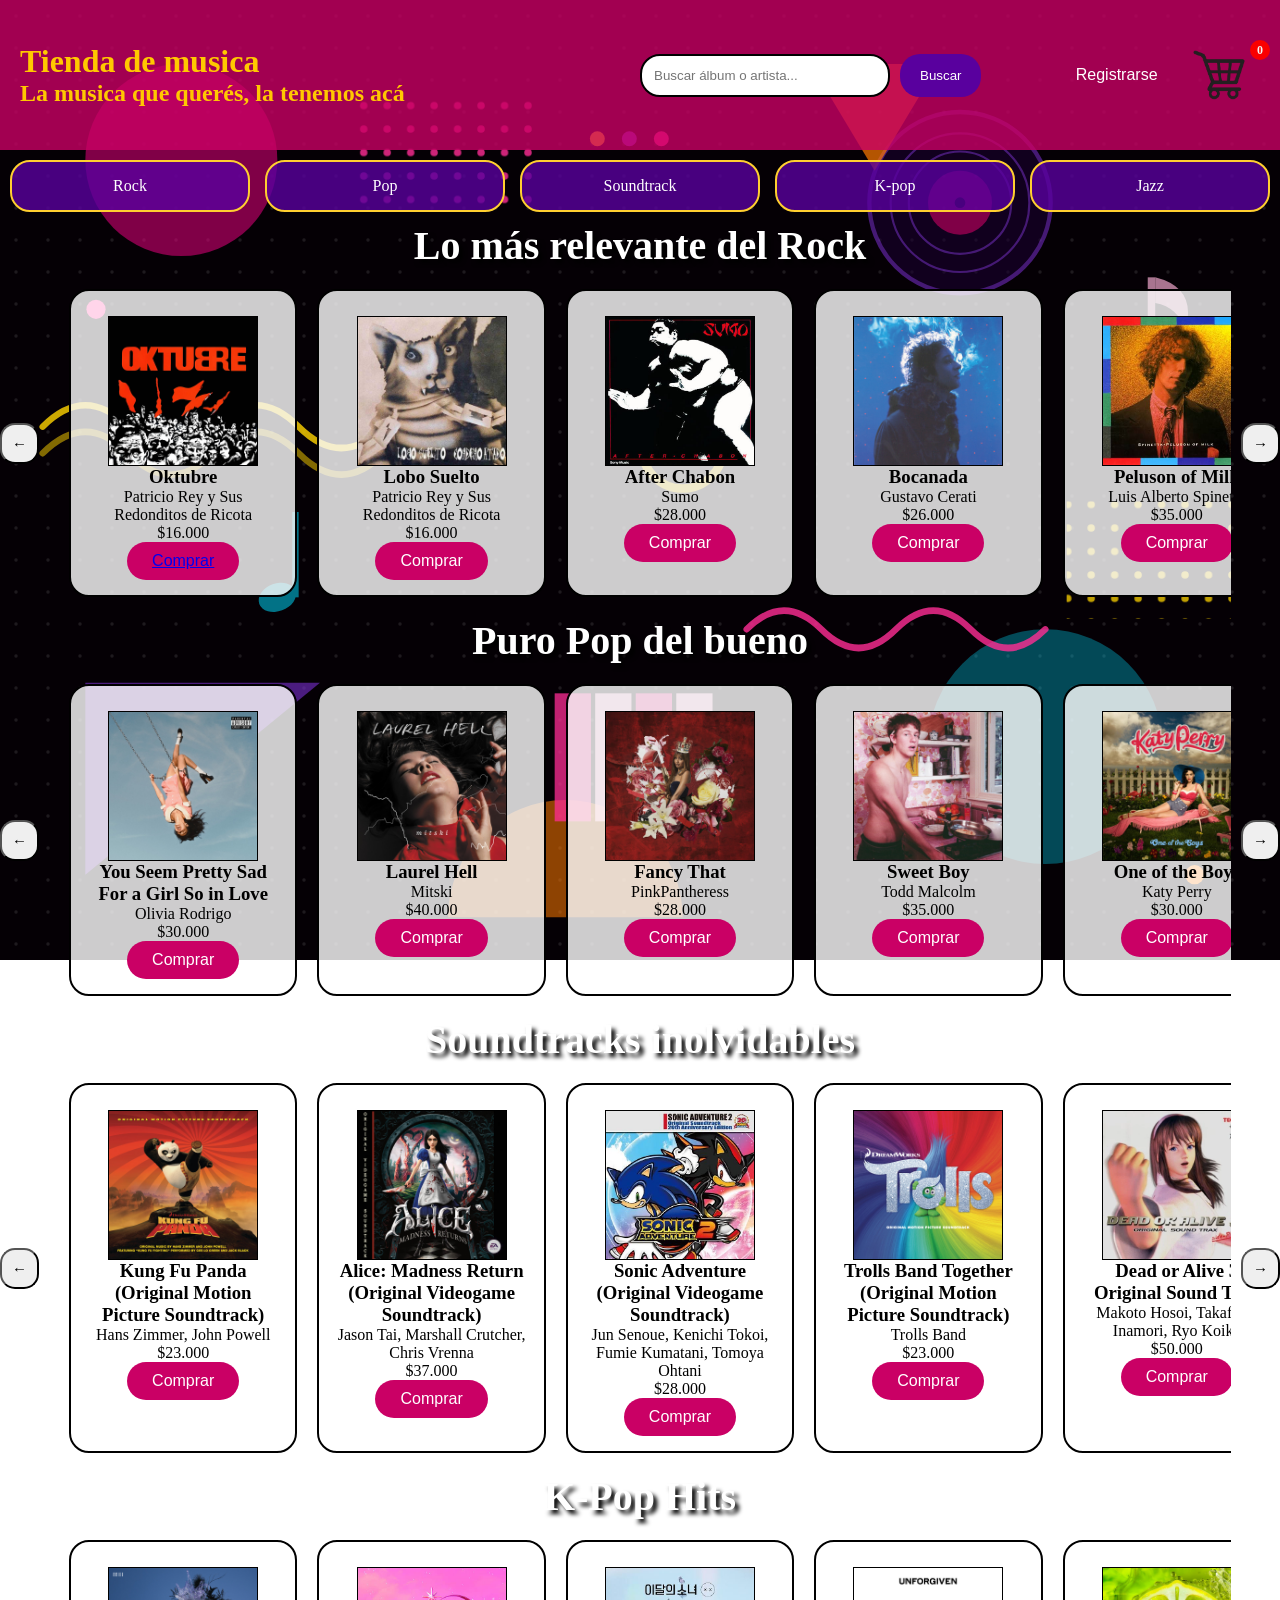
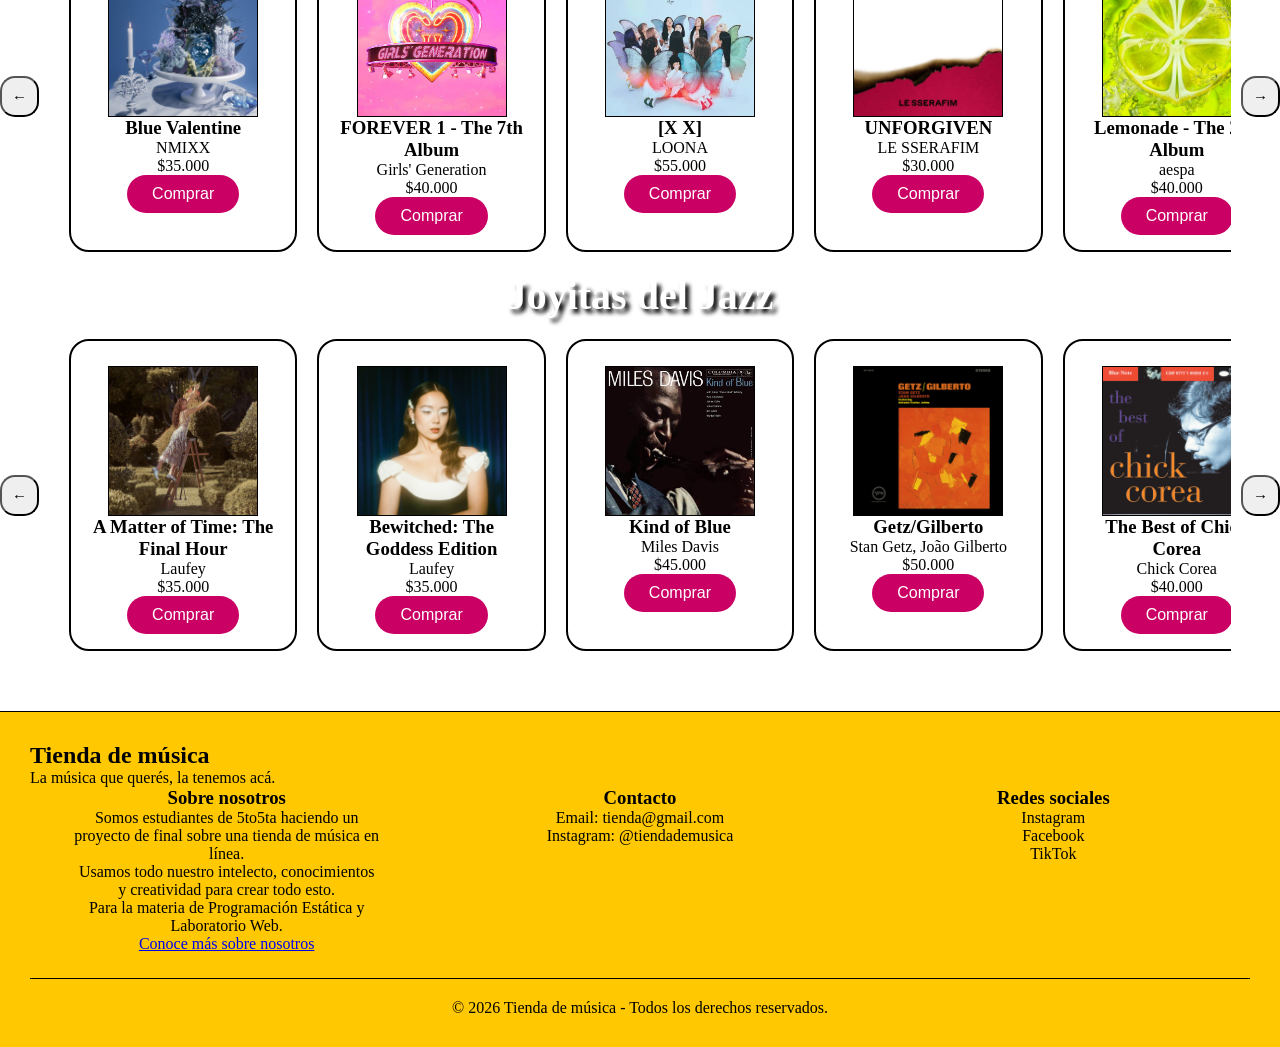
==== commit f56d1e75: "Avance con boton de registro en index y estilo css de nosotros.html" ====
--- a/Estructuras HTML/Index.html
+++ b/Estructuras HTML/Index.html
@@ -11,22 +11,27 @@
 <header>
     <div class="encabezado">
 
-        <div class="titulo">
-            <h1>Tienda de musica</h1>
-            <h2>La musica que querés, la tenemos acá</h2>
-        </div>
-
-        <div class="buscador">
-            <input type="text" placeholder="Buscar álbum o artista...">
-            <button>Buscar</button>
-        </div>
-        <nav>-
+    <div class="titulo">
+        <h1>Tienda de musica</h1>
+        <h2>La musica que querés, la tenemos acá</h2>
+    </div>
+
+    <div class="buscador">
+        <input type="text" placeholder="Buscar álbum o artista...">
+        <button>Buscar</button>
+    </div>
+
+    <div class="Registro">
+    <a href="formularioRegistro.html" class="registrarse">Registrarse</a>
+
+        <nav>
             <div class="carrito">
                 <a href="CarritoDeCompras.html"><img src="Imagenes/carritoImagen.png" alt="Carrito de compras"><span id="contadorCarrito">0</span></a>
             </div>
         </nav>
-
-    </div>
+    </div>
+    </div>
+
 </header>   
 </div>
 <main>
--- a/Estructuras HTML/Index.css
+++ b/Estructuras HTML/Index.css
@@ -20,13 +20,36 @@
 
   background-color: rgb(202, 0, 101, 0.8);
 
-  background-color: rgba(202, 0, 101, 0.8);
 
 }
 
 header{
     position: relative;
 }
+
+.registrarse {
+    color: white;
+    text-decoration: none;
+    font-family: Arial, sans-serif;
+}
+
+.registrarse:hover {
+    color: rgb(0, 0, 0);
+}
+
+.Registro {
+    margin-left: auto;
+    display: flex;
+    align-items: center;
+    gap: 20px;
+}   
+
+.Registro nav {
+    position: relative;
+    top: auto;
+    right: auto;
+}
+
 header nav {
   position: absolute;
   right: 20px;
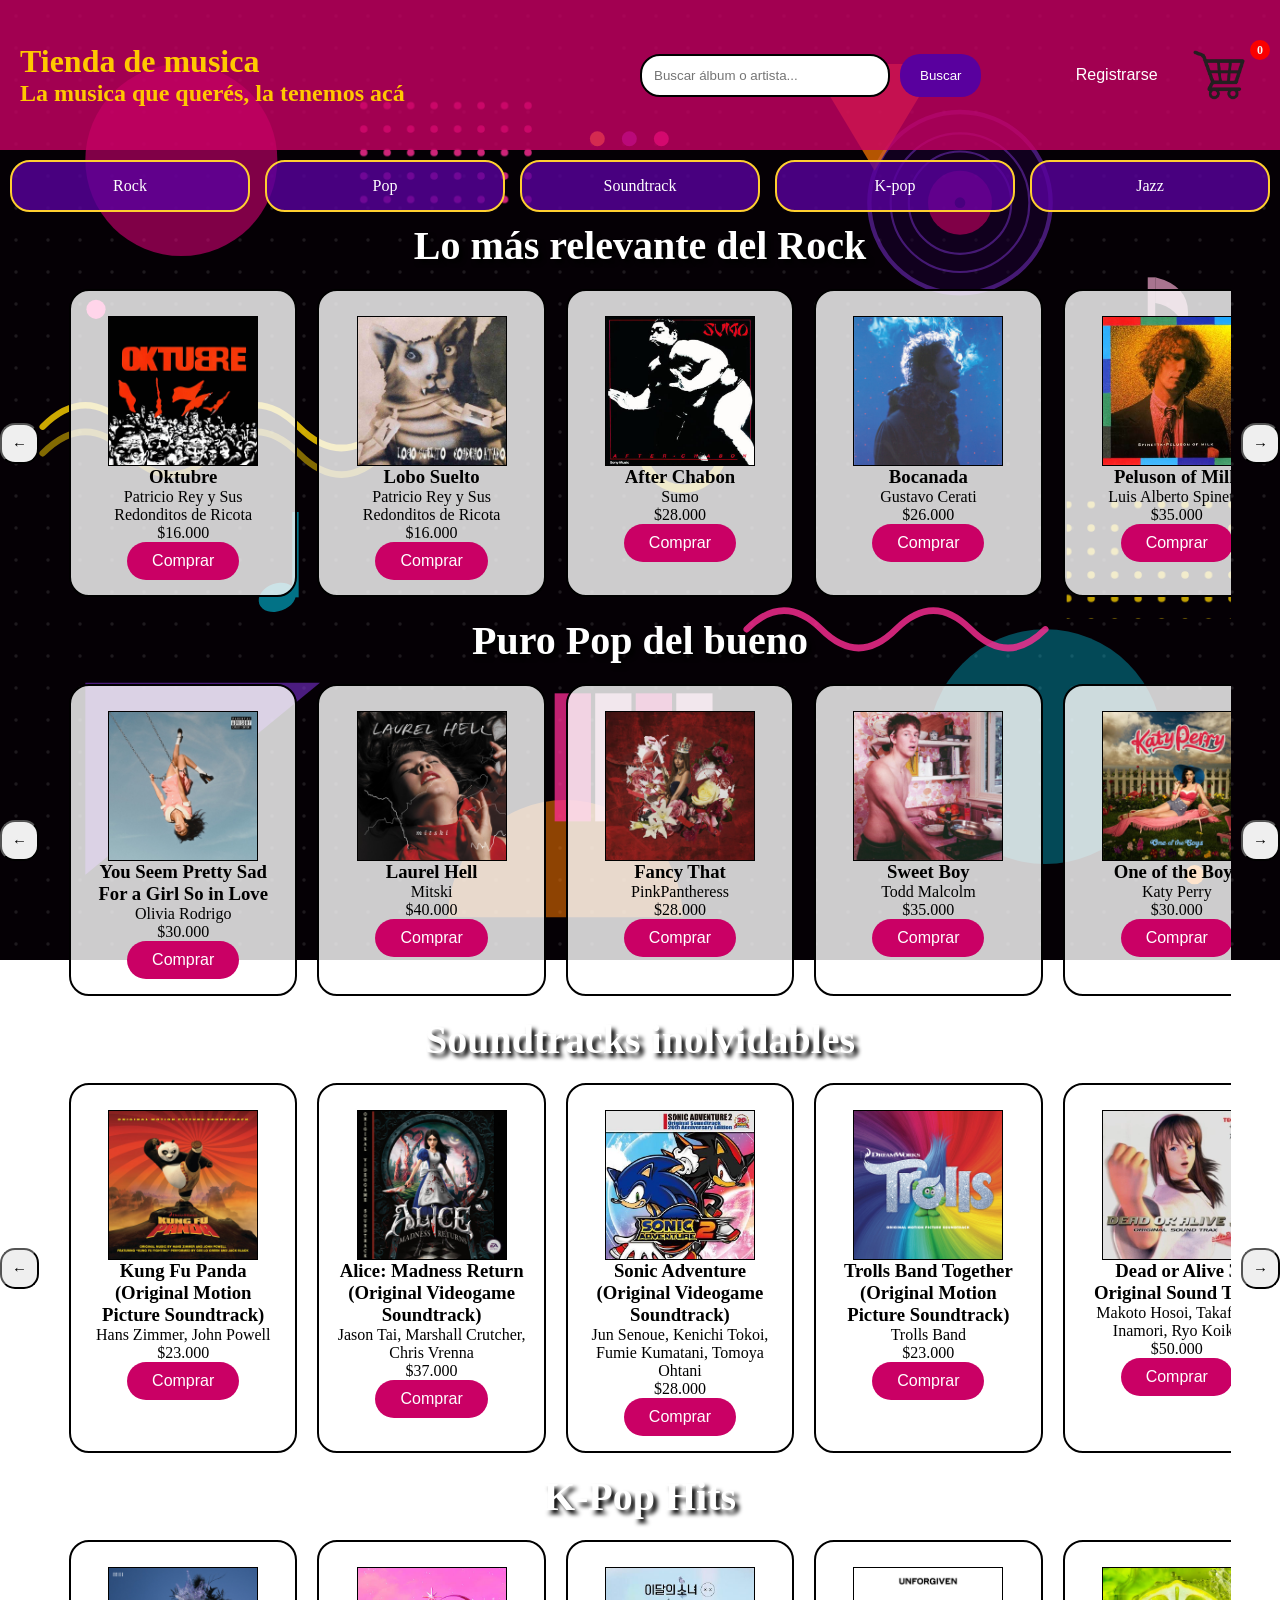
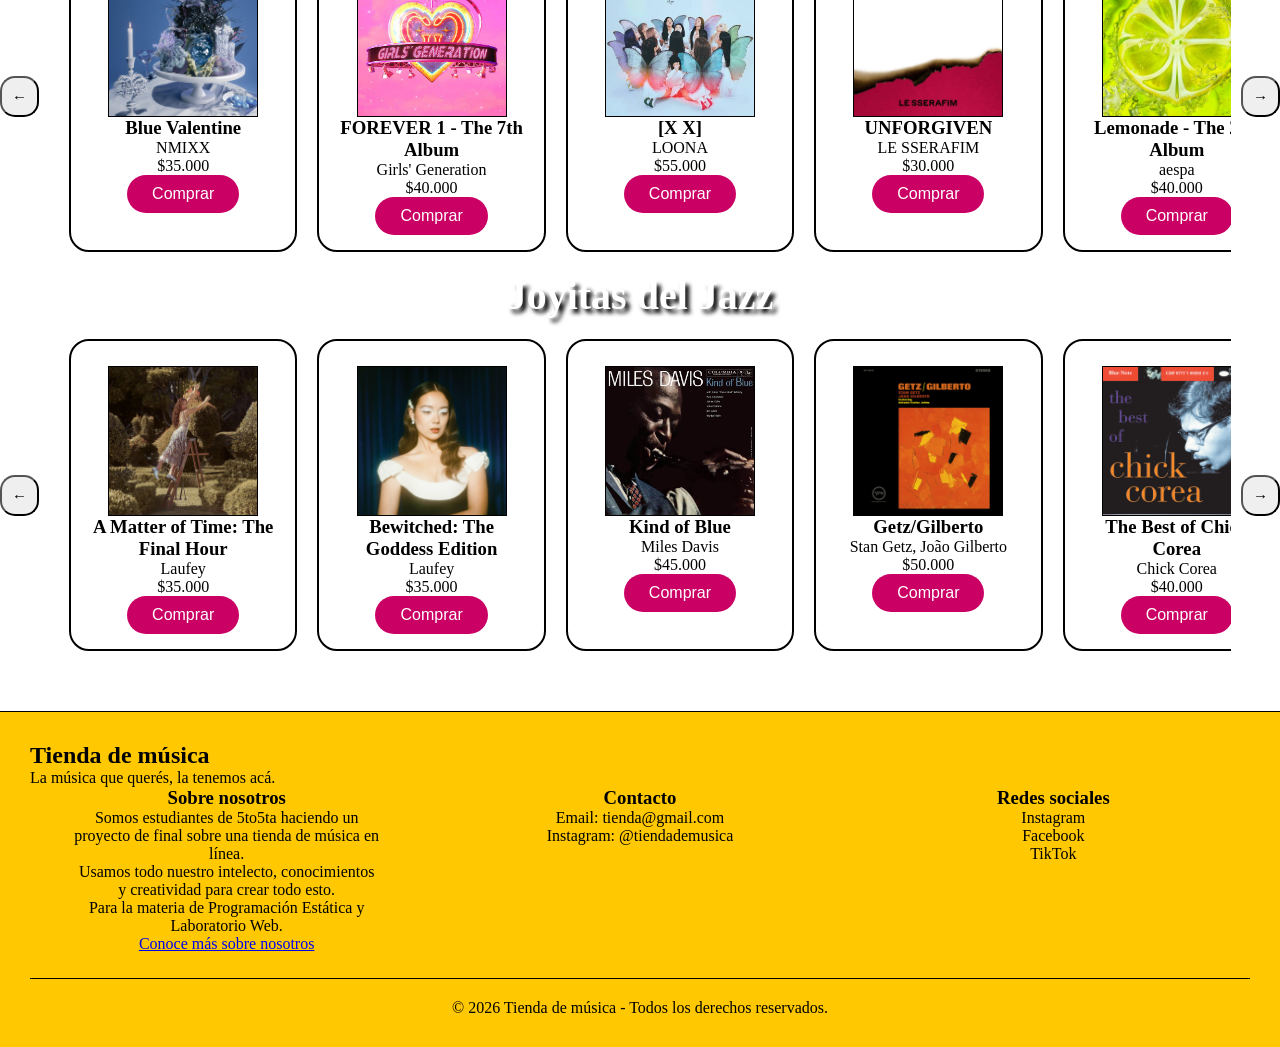
==== commit 62022947: "subo avances finales carro de compras y plantilla" ====
--- a/Estructuras HTML/Index.html
+++ b/Estructuras HTML/Index.html
@@ -54,7 +54,7 @@
         <h3>Oktubre</h3>
         <p>Patricio Rey y Sus Redonditos de Ricota</p>
         <p>$16.000</p>
-        <button class="comprar"><a href="PaginaDeCompraBase.html">Comprar</a></button>    
+        <button class="comprar" onclick="redirigirAPlantilla('oktubre')">Comprar</button>
     </div>
 
     <div class="Album">
@@ -62,7 +62,7 @@
         <h3>Lobo Suelto</h3>
         <p>Patricio Rey y Sus Redonditos de Ricota</p>
         <p>$16.000</p>
-        <button class="comprar">Comprar</button>    
+        <button class="comprar" onclick="redirigirAPlantilla('lobo-suelto')">Comprar</button>    
     </div>
 
     <div class="Album">
@@ -70,7 +70,7 @@
         <h3>After Chabon</h3>
         <p>Sumo</p>
         <p>$28.000</p>
-        <button class="comprar">Comprar</button>    
+        <button class="comprar" onclick="redirigirAPlantilla('after-chabon')">Comprar</button>    
     </div>
 
     <div class="Album">
@@ -78,7 +78,7 @@
         <h3>Bocanada</h3>
         <p>Gustavo Cerati</p>
         <p>$26.000</p>
-        <button class="comprar">Comprar</button>    
+        <button class="comprar" onclick="redirigirAPlantilla('bocanada')">Comprar</button> 
     </div>
 
     <div class="Album">
@@ -86,7 +86,7 @@
         <h3>Peluson of Milk</h3>
         <p>Luis Alberto Spinetta</p>
         <p>$35.000</p>
-        <button class="comprar">Comprar</button>    
+        <button class="comprar" onclick="redirigirAPlantilla('peluson-of-milk')">Comprar</button>    
     </div>
 
     <div class="Album">
@@ -94,7 +94,7 @@
         <h3>The Cure</h3>
         <p>The Cure</p>
         <p>$40.000</p>
-        <button class="comprar">Comprar</button>
+        <button class="comprar" onclick="redirigirAPlantilla('the-cure')">Comprar</button>
     </div>
 
     <div class="Album">
@@ -102,7 +102,7 @@
         <h3>Riot!</h3>
         <p>Paramore</p>
         <p>$30.000</p>
-        <button class="comprar">Comprar</button>
+        <button class="comprar" onclick="redirigirAPlantilla('riot')">Comprar</button>
     </div>
 
     <div class="Album">
@@ -110,7 +110,7 @@
         <h3>American Idiot</h3>
         <p>Green Day</p>
         <p>$25.000</p>
-        <button class="comprar">Comprar</button>
+        <button class="comprar" onclick="redirigirAPlantilla('american-idiot')">Comprar</button>
     </div>
 
     <div class="Album">
@@ -118,7 +118,7 @@
         <h3>Let Go</h3>
         <p>Avril Lavigne</p>
         <p>$32.000</p>
-        <button class="comprar">Comprar</button>
+        <button class="comprar" onclick="redirigirAPlantilla('let-go')">Comprar</button>
     </div>
 
     <div class="Album">
@@ -126,7 +126,7 @@
         <h3>Weezer</h3>
         <p>Weezer</p>
         <p>$28.000</p>
-        <button class="comprar">Comprar</button>
+        <button class="comprar" onclick="redirigirAPlantilla('weezer')">Comprar</button>
     </div>
     
     </div>  
@@ -159,63 +159,63 @@
         <h3>You Seem Pretty Sad For a Girl So in Love</h3>
         <p>Olivia Rodrigo</p>
         <p>$30.000</p>
-        <button class="comprar">Comprar</button>    
+        <button class="comprar" onclick="redirigirAPlantilla('you-seem-pretty-sad')">Comprar</button>    
     </div>
     <div class="Album">
         <img src="Imagenes/PortadaLaurelHell.jpg" alt="Album Laurel Hell">
         <h3>Laurel Hell</h3>
         <p>Mitski</p>
         <p>$40.000</p>
-        <button class="comprar">Comprar</button>    
+        <button class="comprar" onclick="redirigirAPlantilla('laurel-hell')">Comprar</button>    
     </div>
     <div class="Album">
         <img src="Imagenes/PortadaFancyThat.jpg" alt="Album Fancy That">
         <h3>Fancy That</h3>
         <p>PinkPantheress</p>
         <p>$28.000</p>
-        <button class="comprar">Comprar</button>    
+        <button class="comprar" onclick="redirigirAPlantilla('fancy-that')">Comprar</button>    
     </div>
     <div class="Album">
         <img src="Imagenes/PortadaSweetBoy.jpg" alt="Album Sweet Boy">
         <h3>Sweet Boy</h3>
         <p>Todd Malcolm</p>
         <p>$35.000</p>
-        <button class="comprar">Comprar</button>    
+        <button class="comprar" onclick="redirigirAPlantilla('sweet-boy')">Comprar</button>    
     </div>
     <div class="Album">
         <img src="Imagenes/PortadaOneOfTheBoys.jpg" alt="Album One of the Boys">
         <h3>One of the Boys</h3>
         <p>Katy Perry</p>
         <p>$30.000</p>
-        <button class="comprar">Comprar</button>    
+        <button class="comprar" onclick="redirigirAPlantilla('one-of-the-boys')">Comprar</button>    
     </div>
     <div class="Album">
         <img src="Imagenes/PortadaBabyOneMoreTime.jpg" alt="Album One More Time">
         <h3>...Baby One More Time</h3>
         <p>Britney Spears</p>
         <p>$28.000</p>
-        <button class="comprar">Comprar</button>    
+        <button class="comprar" onclick="redirigirAPlantilla('baby-one-more-time')">Comprar</button>    
     </div>
     <div class="Album">
         <img src="Imagenes/PortadaBornThisWay.jpg" alt="Album Born This Way">
         <h3>Born This Way</h3>
         <p>Lady Gaga</p>
         <p>$35.000</p>
-        <button class="comprar">Comprar</button>    
+        <button class="comprar" onclick="redirigirAPlantilla('born-this-way')">Comprar</button>    
     </div>
     <div class="Album">
         <img src="Imagenes/PortadaElTemploDelPop.jpg" alt="Album El Templo del Pop">
         <h3>El Templo del Pop</h3>
         <p>Miranda!</p>
         <p>$23.000</p>
-        <button class="comprar">Comprar</button>    
+        <button class="comprar" onclick="redirigirAPlantilla('el-templo-del-pop')">Comprar</button>    
     </div>
     <div class="Album">
         <img src="Imagenes/PortadaSinRestricciones.jpg" alt="Album Sin Restricciones">
         <h3>Sin Restricciones</h3>
         <p>Miranda!</p>
         <p>$23.000</p>
-        <button class="comprar">Comprar</button>    
+        <button class="comprar" onclick="redirigirAPlantilla('sin-restricciones')">Comprar</button>    
     </div>
 
     </div>  
@@ -248,70 +248,70 @@
         <h3>Kung Fu Panda (Original Motion Picture Soundtrack)</h3>
         <p>Hans Zimmer, John Powell</p>
         <p>$23.000</p>
-        <button class="comprar">Comprar</button>    
-    </div>
-    <div class="Album">
-        <img src="Imagenes/PortadaAliceMadnessReturn.jpg" alt="Album Alice Madness Return">
+        <button class="comprar" onclick="redirigirAPlantilla('kung-fu-panda-ost')">Comprar</button>    
+    </div>
+    <div class="Album">
+        <img src="Imagenes/PortadaAliceMadnessReturns.jpg" alt="Album Alice Madness Return">
         <h3>Alice: Madness Return (Original Videogame Soundtrack)</h3>
         <p>Jason Tai, Marshall Crutcher, Chris Vrenna</p>
         <p>$37.000</p>
-        <button class="comprar">Comprar</button>    
+        <button class="comprar" onclick="redirigirAPlantilla('alice-madness-returns-ost')">Comprar</button>    
     </div>
     <div class="Album">
         <img src="Imagenes/PortadaSonicAdventure.jpg" alt="Album Sonic Adventure">
         <h3>Sonic Adventure (Original Videogame Soundtrack)</h3>
         <p>Jun Senoue, Kenichi Tokoi, Fumie Kumatani, Tomoya Ohtani</p>
         <p>$28.000</p>
-        <button class="comprar">Comprar</button>    
+        <button class="comprar" onclick="redirigirAPlantilla('sonic-adventure-ost')">Comprar</button>    
     </div>
     <div class="Album">
         <img src="Imagenes/PortadaTrolls.jpg" alt="Album Trolls">
         <h3>Trolls Band Together (Original Motion Picture Soundtrack)</h3>
         <p>Trolls Band</p>
         <p>$23.000</p>
-        <button class="comprar">Comprar</button>    
+        <button class="comprar" onclick="redirigirAPlantilla('trolls-band-together-ost')">Comprar</button>    
     </div>
     <div class="Album">
         <img src="Imagenes/PortadaDeadOrAlive3.jpg" alt="Album Dead or Alive 3">
         <h3>Dead or Alive 3 Original Sound Trax</h3>
         <p>Makoto Hosoi, Takafumi Inamori, Ryo Koike</p>
         <p>$50.000</p>
-        <button class="comprar">Comprar</button>    
+        <button class="comprar" onclick="redirigirAPlantilla('dead-or-alive-3-ost')">Comprar</button>    
     </div>
     <div class="Album">
         <img src="Imagenes/PortadaCars.jpg" alt="Album Cars">
         <h3>Cars (Original Motion Picture Soundtrack)</h3>
         <p>John Powell, Randy Newman</p>
         <p>$25.000</p>
-        <button class="comprar">Comprar</button>    
+        <button class="comprar" onclick="redirigirAPlantilla('cars-ost')">Comprar</button>    
     </div>
     <div class="Album">
         <img src="Imagenes/PortadaZelda.jpg" alt="Album The Legend of Zelda">
         <h3>The Legend of Zelda: Ocarina of Time (Original Soundtrack)</h3>
         <p>Koji Kondo</p>
         <p>$40.000</p>
-        <button class="comprar">Comprar</button>    
+        <button class="comprar" onclick="redirigirAPlantilla('zelda-ocarina-of-time-ost')">Comprar</button>    
     </div>
     <div class="Album">
         <img src="Imagenes/PortadaRocky.jpg" alt="Album Rocky">
         <h3>Rocky III: "Eye of the Tiger survivor" (Original Motion Picture Soundtrack)</h3>
         <p>Frankie Sullivan, Jim Peterik</p>
         <p>$30.000</p>
-        <button class="comprar">Comprar</button>    
+        <button class="comprar" onclick="redirigirAPlantilla('rocky-iii-ost')">Comprar</button>    
     </div>
     <div class="Album">
         <img src="Imagenes/PortadaSplatoon2.jpg" alt="Album Splatoon 2">
         <h3>Splatoon 2 (Original Soundtrack)</h3>
         <p>Toru Minegishi, Ryo Nagamatsu, Mitsuhiro Kida, Takahisa Yamamoto,Isami Yoshida</p>
         <p>$60.000</p>
-        <button class="comprar">Comprar</button>    
+        <button class="comprar" onclick="redirigirAPlantilla('splatoon-2-ost')">Comprar</button>    
     </div>
     <div class="Album">
         <img src="Imagenes/PortadaIDV.jpg" alt="Album IDV">
         <h3>Identity V Anniversary Sound Track(Call of the Abyss)</h3>
         <p>Wang Jingfei, Tang Yuchen, Zhejiang, Lang Lang</p>
         <p>$45.000</p>
-        <button class="comprar">Comprar</button>    
+        <button class="comprar" onclick="redirigirAPlantilla('identity-v-anniversary')">Comprar</button>    
     </div>
 
     </div>  
@@ -344,70 +344,70 @@
         <h3>Blue Valentine</h3>
         <p>NMIXX</p>
         <p>$35.000</p>
-        <button class="comprar">Comprar</button>    
+        <button class="comprar" onclick="redirigirAPlantilla('blue-valentine')">Comprar</button>    
     </div>
     <div class="Album">
         <img src="Imagenes/PortadaFOREVER1.jpg" alt="Album FOREVER 1">
         <h3>FOREVER 1 - The 7th Album</h3>
         <p>Girls' Generation</p>
         <p>$40.000</p>
-        <button class="comprar">Comprar</button>    
+        <button class="comprar" onclick="redirigirAPlantilla('forever-1')">Comprar</button>    
     </div>
     <div class="Album">
         <img src="Imagenes/PortadaXX.jpg" alt="Album Loona">
         <h3>[X X]</h3>
         <p>LOONA</p>
         <p>$55.000</p>
-        <button class="comprar">Comprar</button>    
+        <button class="comprar" onclick="redirigirAPlantilla('xx')">Comprar</button>    
     </div>
     <div class="Album">
         <img src="Imagenes/PortadaUnforgiven.jpg" alt="Album Unforgiven">
         <h3>UNFORGIVEN</h3>
         <p>LE SSERAFIM</p>
         <p>$30.000</p>
-        <button class="comprar">Comprar</button>    
+        <button class="comprar" onclick="redirigirAPlantilla('unforgiven')">Comprar</button>    
     </div>
     <div class="Album">
         <img src="Imagenes/PortadaLemonade.jpg" alt="Album Lemonade">
         <h3>Lemonade - The 2nd Album</h3>
         <p>aespa</p>
         <p>$40.000</p>
-        <button class="comprar">Comprar</button>    
+        <button class="comprar" onclick="redirigirAPlantilla('lemonade')">Comprar</button>    
     </div>
     <div class="Album">
         <img src="Imagenes/PortadaEyesWideOpen.jpg" alt="Album Eyes Wide Open">
         <h3>Eyes Wide Open</h3>
         <p>TWICE</p>
         <p>$35.000</p>
-        <button class="comprar">Comprar</button>    
+        <button class="comprar" onclick="redirigirAPlantilla('eyes-wide-open')">Comprar</button>    
     </div>
     <div class="Album">
         <img src="Imagenes/PortadaRedLight.jpg" alt="Album Red Light">
         <h3>Red Light - The 3rd Album</h3>
         <p>f(x)</p>
         <p>$45.000</p>
-        <button class="comprar">Comprar</button>    
+        <button class="comprar" onclick="redirigirAPlantilla('red-light')">Comprar</button>    
     </div>
     <div class="Album">
         <img src="Imagenes/PortadaTheRed.jpg" alt="Album The Red">
         <h3>The Red - The 1st Album</h3>
         <p>Red Velvet</p>
         <p>$40.000</p>
-        <button class="comprar">Comprar</button>    
+        <button class="comprar" onclick="redirigirAPlantilla('the-red')">Comprar</button>    
     </div>
     <div class="Album">
         <img src="Imagenes/PortadaPeekABoo.jpg" alt="Album Peek-A-Boo">
         <h3>Perfect Velvet - The 2nd Album</h3>
         <p>Red Velvet</p>
         <p>$40.000</p>
-        <button class="comprar">Comprar</button>    
+        <button class="comprar" onclick="redirigirAPlantilla('perfect-velvet')">Comprar</button>    
     </div>
     <div class="Album">
         <img src="Imagenes/PortadaTheWonderYears.jpg" alt="Album The Wonder Years">
         <h3>The Wonder Years</h3>
         <p>Wonder Girls</p>
         <p>$60.000</p>
-        <button class="comprar">Comprar</button>    
+        <button class="comprar" onclick="redirigirAPlantilla('the-wonder-years')">Comprar</button>    
     </div>
 
     </div>  
@@ -440,70 +440,70 @@
         <h3>A Matter of Time: The Final Hour</h3>
         <p>Laufey</p>
         <p>$35.000</p>
-        <button class="comprar">Comprar</button>    
+        <button class="comprar" onclick="redirigirAPlantilla('a-matter-of-time')">Comprar</button>    
     </div>
     <div class="Album">
         <img src="Imagenes/PortadaBewitched.jpg" alt="Album Bewitched">
         <h3>Bewitched: The Goddess Edition</h3>
         <p>Laufey</p>
         <p>$35.000</p>
-        <button class="comprar">Comprar</button>    
+        <button class="comprar" onclick="redirigirAPlantilla('bewitched')">Comprar</button>    
     </div>
     <div class="Album">
         <img src="Imagenes/PortadaKindofBlue.jpg" alt="Album Kind of Blue">
         <h3>Kind of Blue</h3>
         <p>Miles Davis</p>
         <p>$45.000</p>
-        <button class="comprar">Comprar</button>    
+        <button class="comprar" onclick="redirigirAPlantilla('kind-of-blue')">Comprar</button>    
     </div>
     <div class="Album">
         <img src="Imagenes/PortadaGetzGiliberto.jpg" alt="Album Getz/Gilberto">
         <h3>Getz/Gilberto</h3>
         <p>Stan Getz, João Gilberto</p>
         <p>$50.000</p>
-        <button class="comprar">Comprar</button>    
+        <button class="comprar" onclick="redirigirAPlantilla('getz-gilberto')">Comprar</button>    
     </div>
     <div class="Album">
         <img src="Imagenes/PortadaTheBestOfChickCorea.jpg" alt="Album The Best of Chick Corea">
         <h3>The Best of Chick Corea</h3>
         <p>Chick Corea</p>
         <p>$40.000</p>
-        <button class="comprar">Comprar</button>    
+        <button class="comprar" onclick="redirigirAPlantilla('the-best-of-chick-corea')">Comprar</button>    
     </div>
     <div class="Album">
         <img src="Imagenes/PortadaBossaHulaNova.jpg" alt="Album Bossa Hula Nova">
         <h3>Bossa Hula Nova</h3>
         <p>Lisa Ono</p>
         <p>$50.000</p>
-        <button class="comprar">Comprar</button>    
+        <button class="comprar" onclick="redirigirAPlantilla('bossa-hula-nova')">Comprar</button>    
     </div>
     <div class="Album">
         <img src="Imagenes/PortadaSeychelles.jpg" alt="Album SEYCHELLES">
         <h3>SEYCHELLES</h3>
         <p>Masayoshi Takanaka</p>
         <p>$35.000</p>
-        <button class="comprar">Comprar</button>    
+        <button class="comprar" onclick="redirigirAPlantilla('seychelles')">Comprar</button>    
     </div>
     <div class="Album">
         <img src="Imagenes/PortadaBrasilianSkies.jpg" alt="Album Brasilian Skies">
         <h3>Brasilian Skies</h3>
         <p>Masayoshi Takanaka</p>
         <p>$35.000</p>
-        <button class="comprar">Comprar</button>    
+        <button class="comprar" onclick="redirigirAPlantilla('brasilian-skies')">Comprar</button>    
     </div>
     <div class="Album">
         <img src="Imagenes/PortadaMemoryBomb.jpg" alt="Album Memory Bomb">
         <h3>Memory Bomb</h3>
         <p>Kiefer</p>
         <p>$50.000</p>
-        <button class="comprar">Comprar</button>    
+        <button class="comprar" onclick="redirigirAPlantilla('memory-bomb')">Comprar</button>    
     </div>
     <div class="Album">
         <img src="Imagenes/PortadaDedicatedToYou.jpg" alt="Album Dedicated to You">
         <h3>Dedicated to You</h3>
         <p>Branford Marsalis Quartet</p>
         <p>$43.000</p>
-        <button class="comprar">Comprar</button>    
+        <button class="comprar" onclick="redirigirAPlantilla('dedicated-to-you')">Comprar</button>    
     </div>
 
     </div>  
@@ -558,38 +558,7 @@
     </div>
 
 </footer>
-<script>
-    
-    document.addEventListener("click", function(evento) { 
-   
-    if (evento.target.classList.contains("comprar")) { 
-        const tarjetaAlbum = evento.target.closest(".Album"); 
-        
-        if (tarjetaAlbum) { 
-           
-            const infoDiscoSeleccionado = { 
-                titulo: tarjetaAlbum.querySelector("h3")?.textContent || "Sin título", 
-                artista: tarjetaAlbum.querySelector("p")?.textContent || "Artista desconocido", 
-                imagen: tarjetaAlbum.querySelector("img")?.getAttribute("src") || "" 
-            }; 
-            
-            localStorage.setItem("discoParaFicha", JSON.stringify(infoDiscoSeleccionado)); 
-            window.location.href = "PaginaDeCompraBase.html"; 
-        } 
-    } 
-}); 
-
-function actualizarContadorIndex() { 
-    const contador = document.getElementById("contadorCarrito"); 
-    if (!contador) return; 
-
-    const carrito = JSON.parse(localStorage.getItem("carritoTienda")) || []; 
-    const totalProductos = carrito.reduce((acumulador, item) => acumulador + (item.cantidad || 0), 0); 
-    
-    contador.textContent = totalProductos; 
-} 
-
-document.addEventListener("DOMContentLoaded", actualizarContadorIndex);
-</script>
+ <script src="datos.js"></script>
+ <script src="app.js"></script>
 </body>
 </html>
